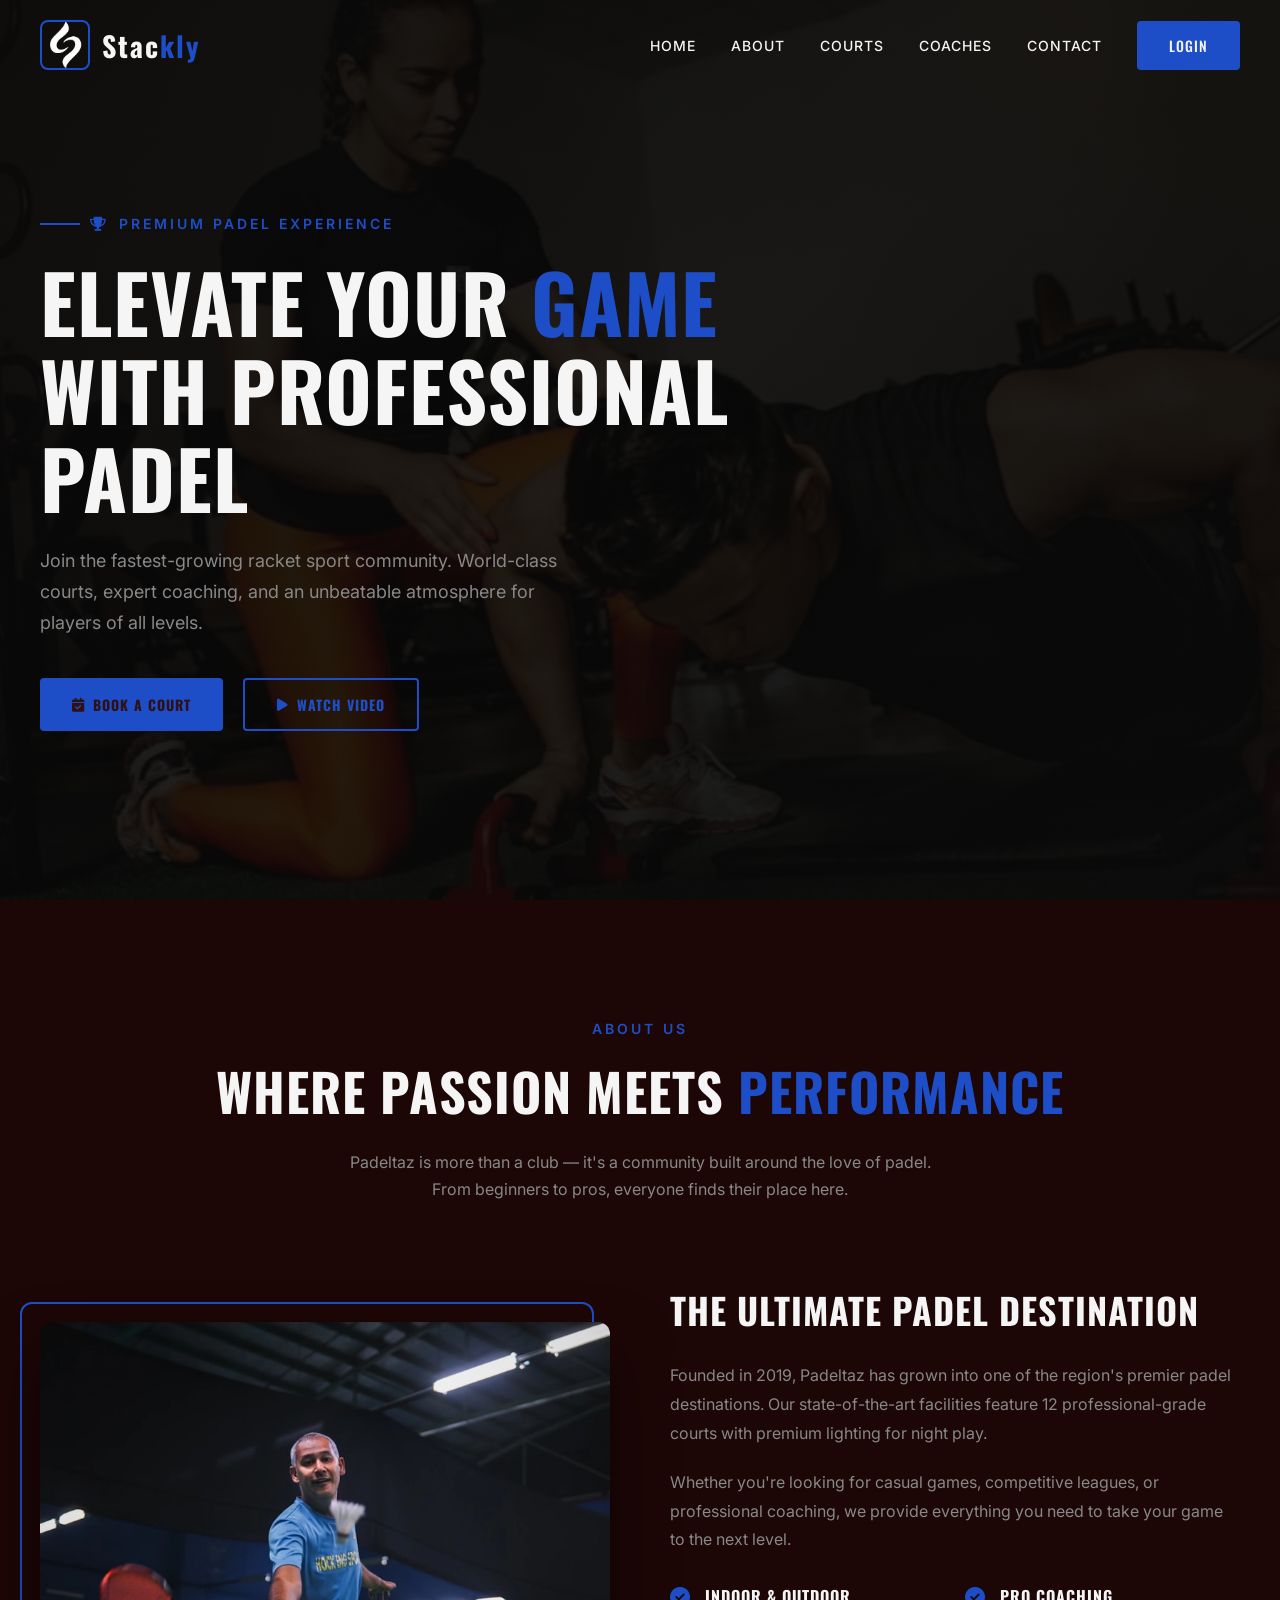
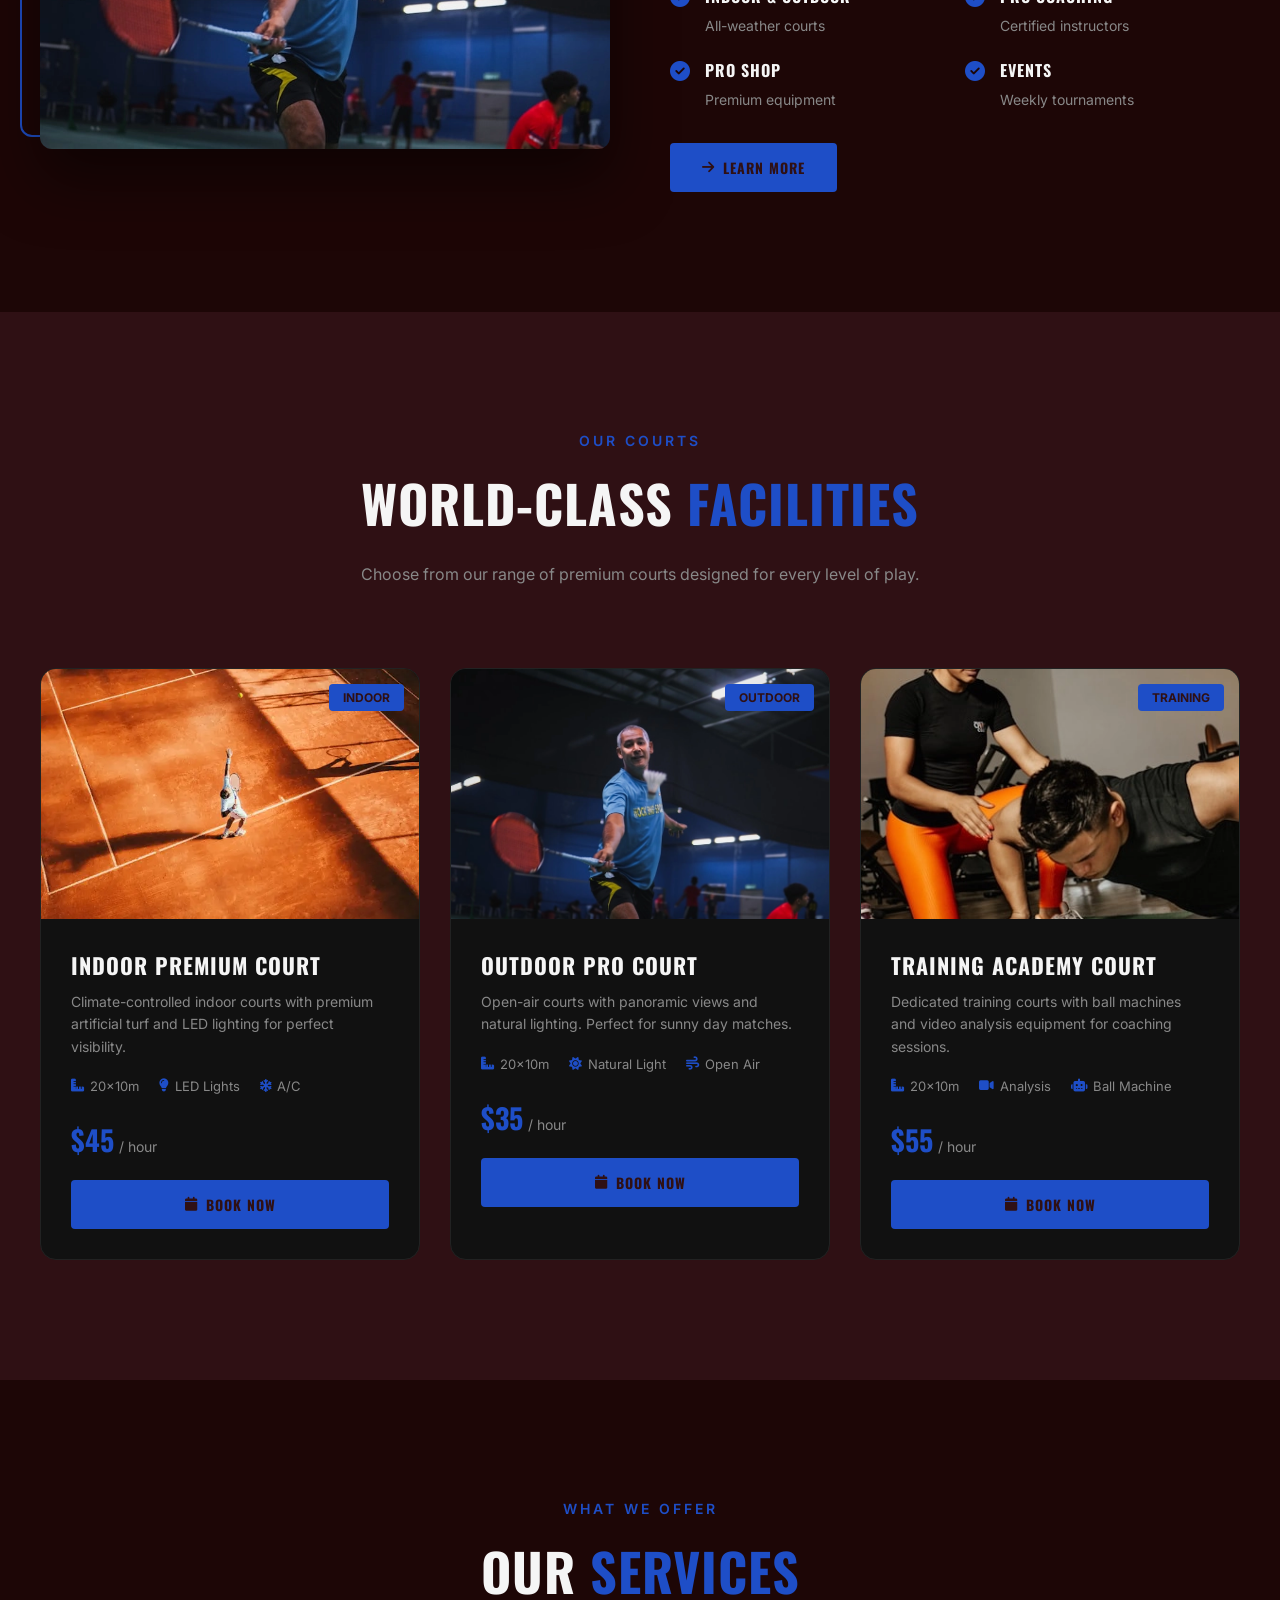
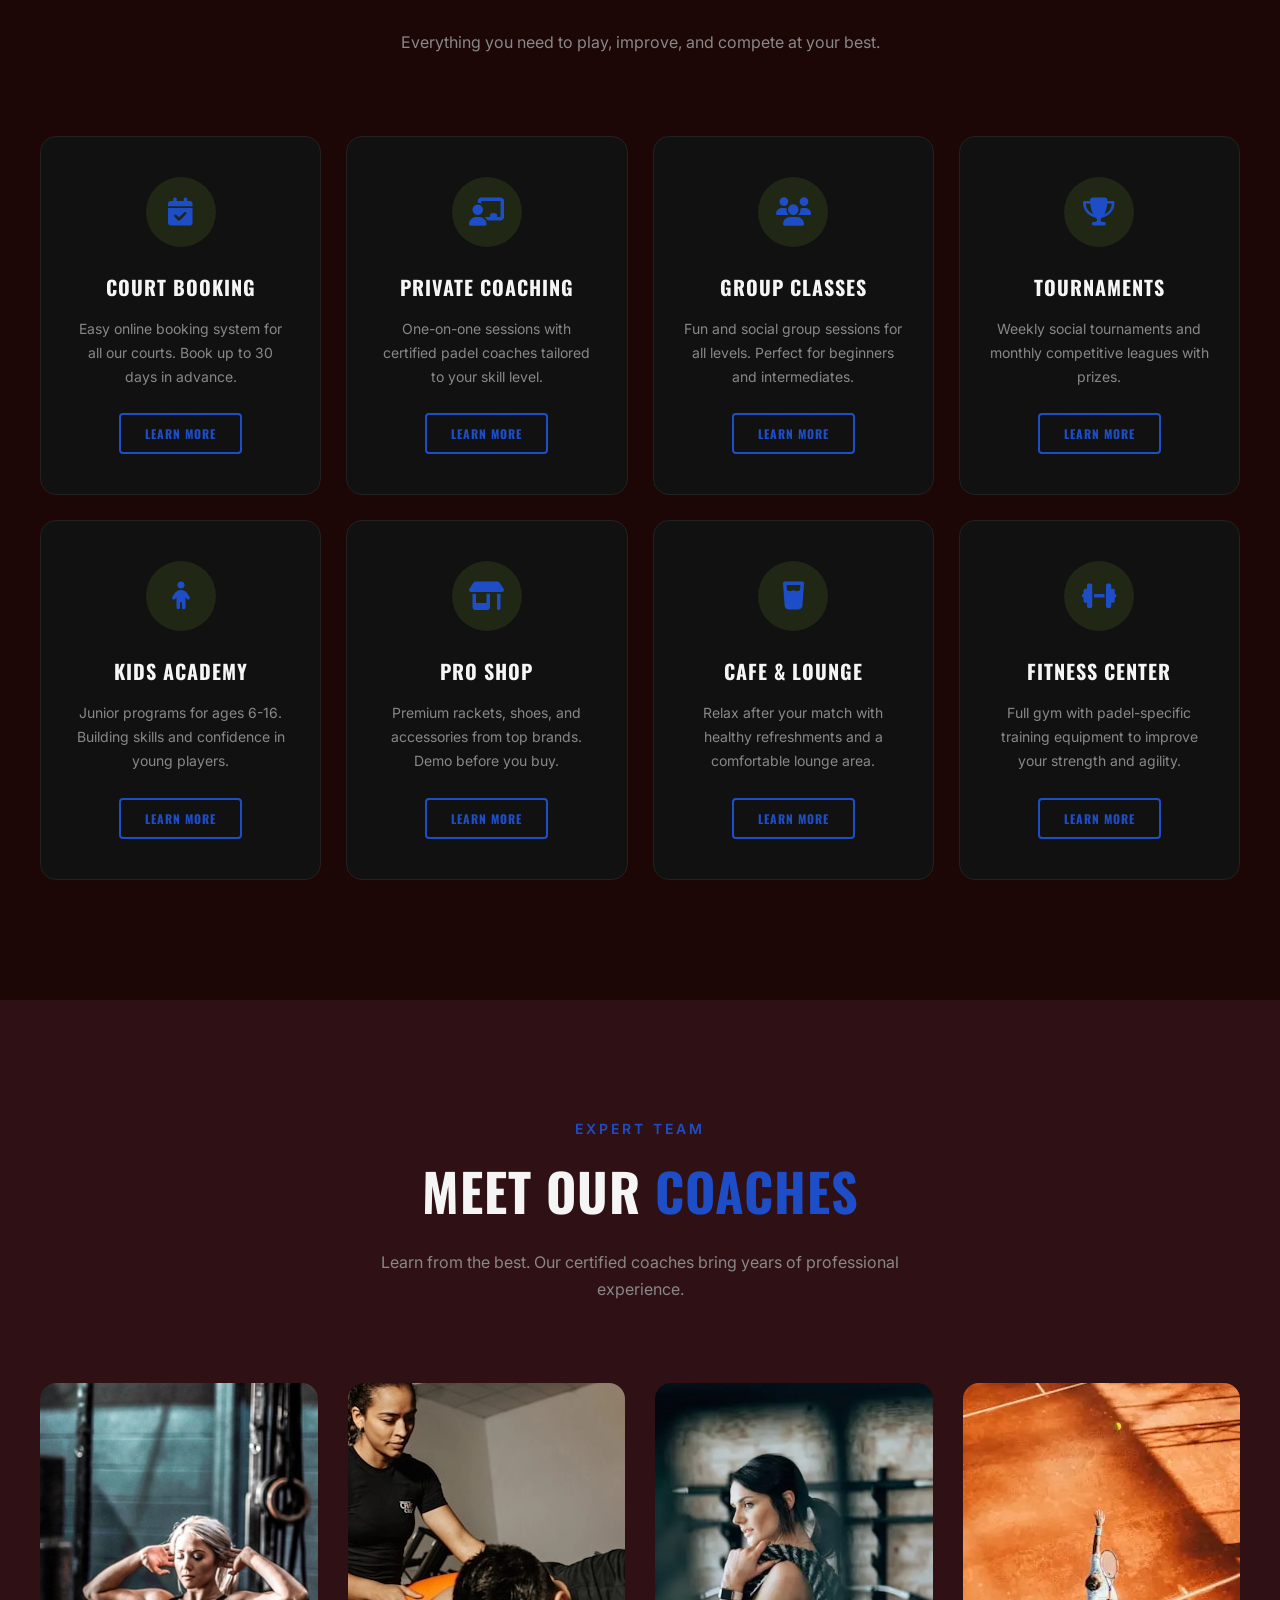
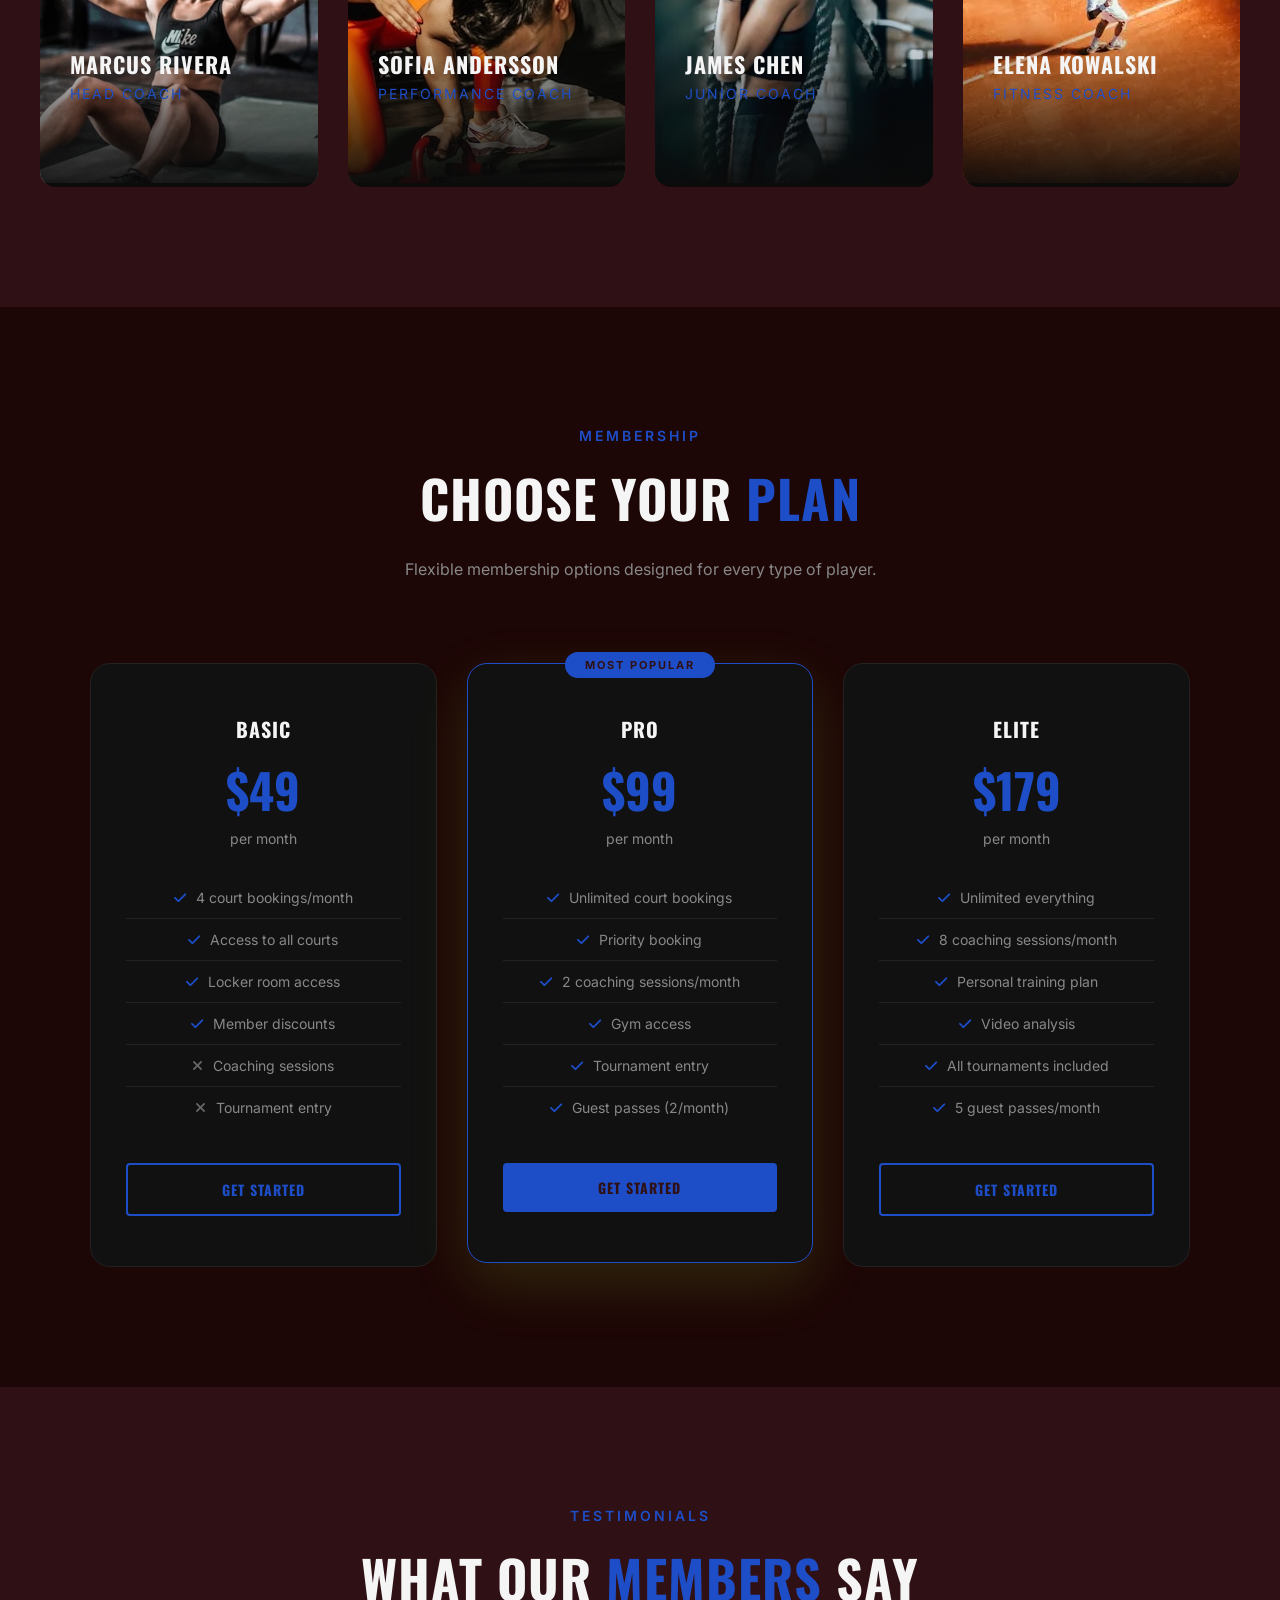
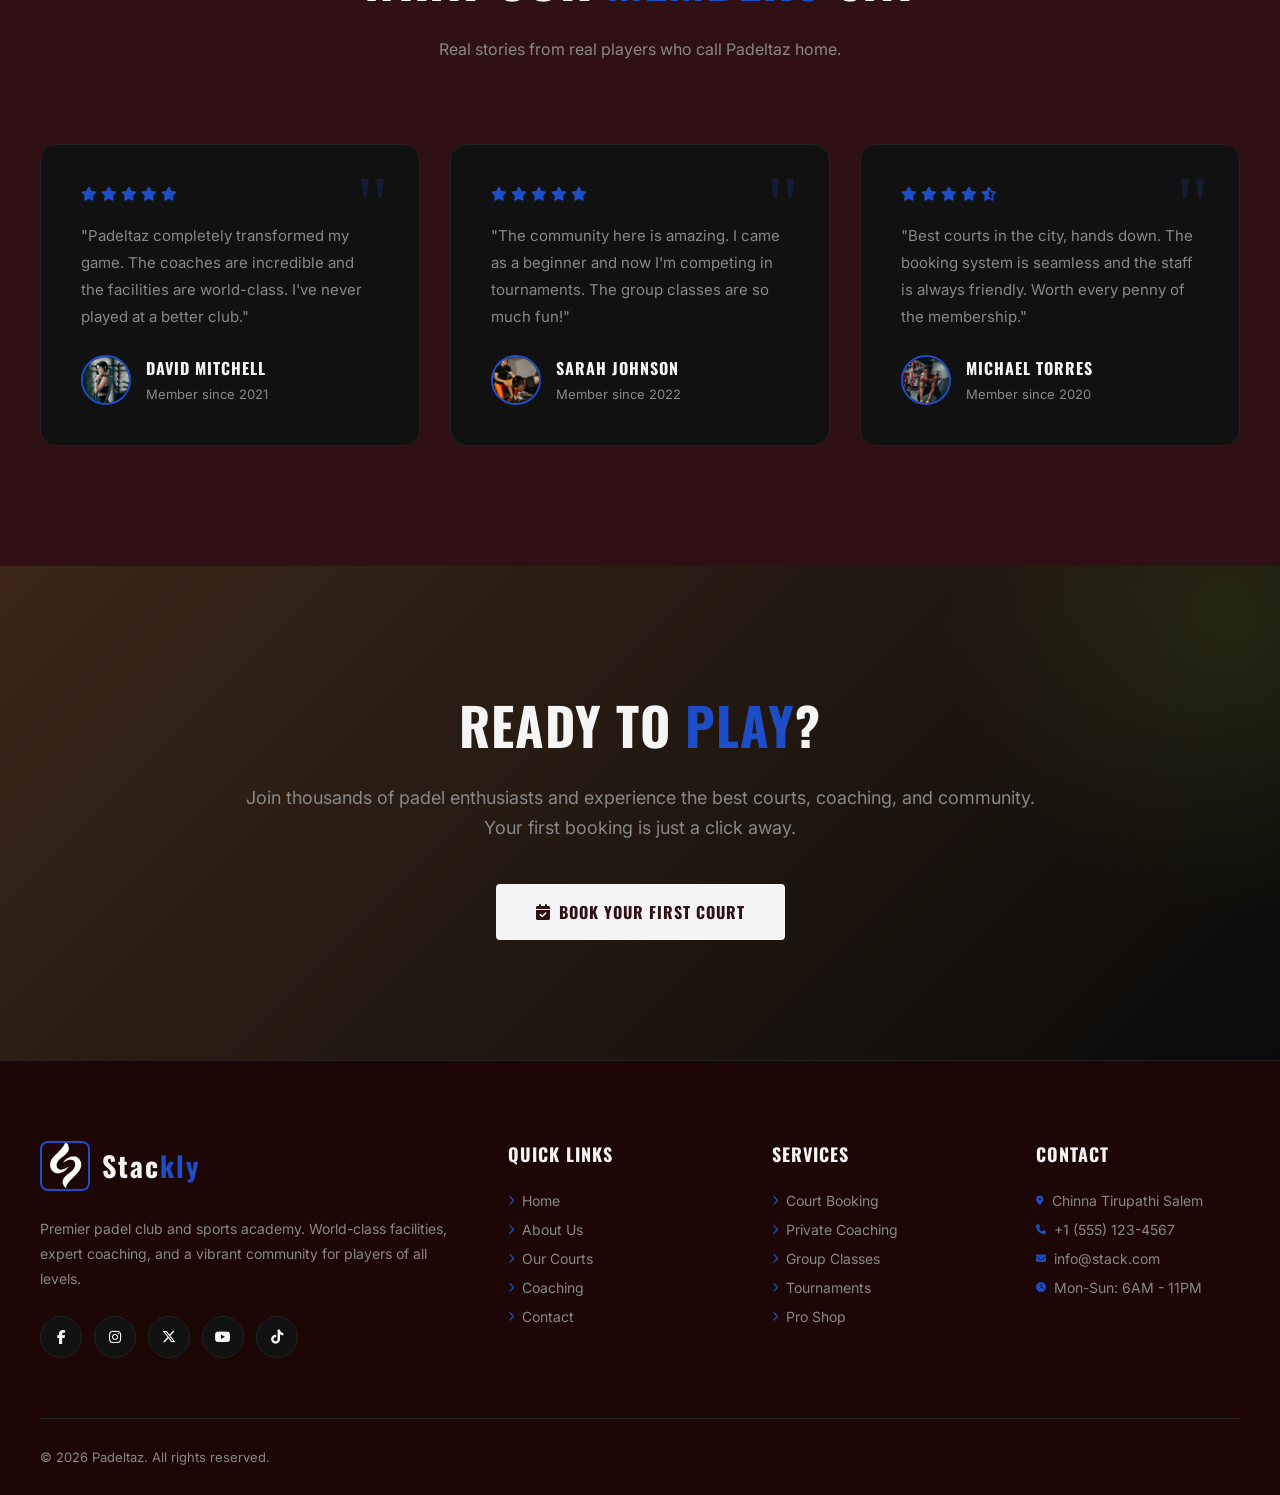
==== index.html @ 82d5c9ac "Add files via upload" ====
<!DOCTYPE html>
<html lang="en">
<head>
    <meta charset="UTF-8">
    <meta name="viewport" content="width=device-width, initial-scale=1.0">
    <title>Padeltaz - Padel Club & Sports Academy</title>
    <link href="https://cdnjs.cloudflare.com/ajax/libs/font-awesome/6.4.0/css/all.min.css" rel="stylesheet">
    <link href="https://fonts.googleapis.com/css2?family=Oswald:wght@300;400;500;600;700&family=Inter:wght@300;400;500;600;700&display=swap" rel="stylesheet">
<link rel="stylesheet" href="https://cdnjs.cloudflare.com/ajax/libs/font-awesome/6.7.2/css/all.min.css">   <style>
        :root {
            --primary: #1e4ec7;
            --primary-dark: black;
            --dark: #2f1014;
            --darker: #1d0606;
            --card: #111111;
            --card-hover: #1a1a1a;
            --text: #f5f5f5;
            --text-muted: #888888;
            --border: #222222;
            --border-light: #333333;
        }

        * {
            margin: 0;
            padding: 0;
            box-sizing: border-box;
        }

        body {
            font-family: 'Inter', sans-serif;
            background: var(--dark);
            color: var(--text);
            overflow-x: hidden;
        }

        h1, h2, h3, h4, h5, h6 {
            font-family: 'Oswald', sans-serif;
            text-transform: uppercase;
            letter-spacing: 1px;
        }

        /* ========== HEADER ========== */
        .header {
            position: fixed;
            top: 0;
            left: 0;
            width: 100%;
            z-index: 1000;
            padding: 20px 40px;
            display: flex;
            justify-content: space-between;
            align-items: center;
            transition: all 0.3s ease;
            background: transparent;
        }

        .header.scrolled {
            background: rgba(10, 10, 10, 0.95);
            backdrop-filter: blur(20px);
            padding: 15px 40px;
            box-shadow: 0 2px 30px rgba(0,0,0,0.5);
        }

        .logo {
            display: flex;
            align-items: center;
            gap: 12px;
            text-decoration: none;
        }

        .logo-img {
            width: 50px;
            height: 50px;
            border-radius: 8px;
            object-fit: cover;
            border: 2px solid var(--primary);
        }

        .logo-text {
            font-family: 'Oswald', sans-serif;
            font-size: 28px;
            font-weight: 700;
            color: var(--text);
            letter-spacing: 2px;
        }

        .logo-text span {
            color: var(--primary);
        }

        .nav {
            display: flex;
            gap: 35px;
            align-items: center;
        }

        .nav a {
            color: var(--text);
            text-decoration: none;
            font-size: 14px;
            font-weight: 500;
            text-transform: uppercase;
            letter-spacing: 1px;
            transition: color 0.3s;
            position: relative;
        }

        .nav a::after {
            content: '';
            position: absolute;
            bottom: -5px;
            left: 0;
            width: 0;
            height: 2px;
            background: var(--primary);
            transition: width 0.3s;
        }

        .nav a:hover {
            color: var(--primary);
        }

        .nav a:hover::after {
            width: 100%;
        }

        .btn {
            display: inline-flex;
            align-items: center;
            gap: 8px;
            padding: 14px 32px;
            background: var(--primary);
            color: var(--dark);
            text-decoration: none;
            font-weight: 700;
            font-size: 14px;
            text-transform: uppercase;
            letter-spacing: 1px;
            border: none;
            cursor: pointer;
            transition: all 0.3s ease;
            border-radius: 4px;
            font-family: 'Oswald', sans-serif;
        }

        .btn:hover {
            background: var(--primary-dark);
            transform: translateY(-2px);
            box-shadow: 0 10px 30px rgba(163, 230, 53, 0.3);
        }

        .btn-outline {
            background: transparent;
            border: 2px solid var(--primary);
            color: var(--primary);
        }

        .btn-outline:hover {
            background: var(--primary);
            color: var(--dark);
        }

        .btn-white {
            background: var(--text);
            color: var(--dark);
        }

        .btn-white:hover {
            background: var(--primary);
        }

        .hamburger {
            display: none;
            flex-direction: column;
            gap: 5px;
            cursor: pointer;
            z-index: 1001;
        }

        .hamburger span {
            width: 30px;
            height: 3px;
            background: var(--text);
            transition: all 0.3s;
        }

        .hamburger.active span:nth-child(1) {
            transform: rotate(45deg) translate(5px, 5px);
        }

        .hamburger.active span:nth-child(2) {
            opacity: 0;
        }

        .hamburger.active span:nth-child(3) {
            transform: rotate(-45deg) translate(6px, -6px);
        }

        /* ========== HERO ========== */
        .hero {
            min-height: 100vh;
            display: flex;
            align-items: center;
            position: relative;
            overflow: hidden;
            padding: 120px 40px 80px;
        }

        .hero-bg {
            position: absolute;
            top: 0;
            left: 0;
            width: 100%;
            height: 100%;
            z-index: 0;
        }

        .hero-bg::before {
            content: '';
            position: absolute;
            top: 0;
            left: 0;
            width: 100%;
            height: 100%;
            background: linear-gradient(135deg, rgba(10,10,10,0.9) 0%, rgba(10,10,10,0.7) 50%, rgba(10,10,10,0.9) 100%);
            z-index: 1;
        }

        .hero-bg img {
            width: 100%;
            height: 100%;
            object-fit: cover;
            filter: brightness(0.4);
        }

        .hero-content {
            position: relative;
            z-index: 2;
            max-width: 700px;
        }

        .hero-tag {
            display: inline-flex;
            align-items: center;
            gap: 10px;
            color: var(--primary);
            font-size: 14px;
            font-weight: 600;
            text-transform: uppercase;
            letter-spacing: 3px;
            margin-bottom: 25px;
        }

        .hero-tag::before {
            content: '';
            width: 40px;
            height: 2px;
            background: var(--primary);
        }

        .hero h1 {
            font-size: clamp(48px, 8vw, 80px);
            font-weight: 700;
            line-height: 1.1;
            margin-bottom: 25px;
        }

        .hero h1 span {
            color: var(--primary);
        }

        .hero p {
            font-size: 18px;
            line-height: 1.7;
            color: var(--text-muted);
            margin-bottom: 40px;
            max-width: 550px;
        }

        .hero-buttons {
            display: flex;
            gap: 20px;
            flex-wrap: wrap;
        }

        .hero-stats {
            position: absolute;
            bottom: 60px;
            right: 40px;
            display: flex;
            gap: 50px;
            z-index: 2;
        }

        .stat-item {
            text-align: center;
        }

        .stat-item h3 {
            font-size: 42px;
            color: var(--primary);
            font-weight: 700;
        }

        .stat-item p {
            font-size: 13px;
            color: var(--text-muted);
            text-transform: uppercase;
            letter-spacing: 2px;
            margin-top: 5px;
        }

        /* ========== ABOUT ========== */
        .about {
            padding: 120px 40px;
            background: var(--darker);
            position: relative;
        }

        .section-header {
            text-align: center;
            margin-bottom: 80px;
        }

        .section-header .tag {
            color: var(--primary);
            font-size: 14px;
            font-weight: 600;
            text-transform: uppercase;
            letter-spacing: 3px;
            margin-bottom: 15px;
            display: block;
        }

        .section-header h2 {
            font-size: clamp(32px, 5vw, 52px);
            font-weight: 700;
            margin-bottom: 20px;
        }

        .section-header p {
            color: var(--text-muted);
            font-size: 16px;
            max-width: 600px;
            margin: 0 auto;
            line-height: 1.7;
        }

        .about-grid {
            display: grid;
            grid-template-columns: 1fr 1fr;
            gap: 60px;
            align-items: center;
            max-width: 1300px;
            margin: 0 auto;
        }

        .about-img {
            position: relative;
        }

        .about-img img {
            width: 100%;
            border-radius: 12px;
            box-shadow: 0 30px 60px rgba(0,0,0,0.5);
        }

        .about-img::before {
            content: '';
            position: absolute;
            top: -20px;
            left: -20px;
            width: 100%;
            height: 100%;
            border: 2px solid var(--primary);
            border-radius: 12px;
            z-index: -1;
        }

        .about-content h3 {
            font-size: 36px;
            margin-bottom: 25px;
        }

        .about-content p {
            color: var(--text-muted);
            line-height: 1.8;
            margin-bottom: 20px;
        }

        .about-features {
            display: grid;
            grid-template-columns: 1fr 1fr;
            gap: 20px;
            margin-top: 30px;
        }

        .about-feature {
            display: flex;
            align-items: flex-start;
            gap: 15px;
        }

        .about-feature i {
            color: var(--primary);
            font-size: 20px;
            margin-top: 3px;
        }

        .about-feature h4 {
            font-size: 16px;
            margin-bottom: 5px;
        }

        .about-feature p {
            font-size: 14px;
            color: var(--text-muted);
            margin: 0;
        }

        /* ========== COURTS ========== */
        .courts {
            padding: 120px 40px;
            background: var(--dark);
        }

        .courts-grid {
            display: grid;
            grid-template-columns: repeat(3, 1fr);
            gap: 30px;
            max-width: 1300px;
            margin: 0 auto;
        }

        .court-card {
            background: var(--card);
            border-radius: 16px;
            overflow: hidden;
            transition: all 0.4s ease;
            border: 1px solid var(--border);
        }

        .court-card:hover {
            transform: translateY(-10px);
            border-color: var(--primary);
            box-shadow: 0 20px 40px rgba(163, 230, 53, 0.1);
        }

        .court-card-img {
            height: 250px;
            overflow: hidden;
            position: relative;
        }

        .court-card-img img {
            width: 100%;
            height: 100%;
            object-fit: cover;
            transition: transform 0.5s;
        }

        .court-card:hover .court-card-img img {
            transform: scale(1.1);
        }

        .court-badge {
            position: absolute;
            top: 15px;
            right: 15px;
            background: var(--primary);
            color: var(--dark);
            padding: 6px 14px;
            border-radius: 4px;
            font-size: 12px;
            font-weight: 700;
            text-transform: uppercase;
        }

        .court-card-body {
            padding: 30px;
        }

        .court-card-body h3 {
            font-size: 22px;
            margin-bottom: 10px;
        }

        .court-card-body p {
            color: var(--text-muted);
            font-size: 14px;
            line-height: 1.6;
            margin-bottom: 20px;
        }

        .court-meta {
            display: flex;
            gap: 20px;
            margin-bottom: 25px;
        }

        .court-meta span {
            display: flex;
            align-items: center;
            gap: 6px;
            font-size: 13px;
            color: var(--text-muted);
        }

        .court-meta i {
            color: var(--primary);
        }

        .court-price {
            display: flex;
            align-items: baseline;
            gap: 5px;
            margin-bottom: 20px;
        }

        .court-price .price {
            font-size: 28px;
            font-weight: 700;
            color: var(--primary);
            font-family: 'Oswald', sans-serif;
        }

        .court-price .period {
            font-size: 14px;
            color: var(--text-muted);
        }

        /* ========== SERVICES ========== */
        .services {
            padding: 120px 40px;
            background: var(--darker);
        }

        .services-grid {
            display: grid;
            grid-template-columns: repeat(4, 1fr);
            gap: 25px;
            max-width: 1300px;
            margin: 0 auto;
        }

        .service-card {
            background: var(--card);
            border: 1px solid var(--border);
            border-radius: 16px;
            padding: 40px 30px;
            text-align: center;
            transition: all 0.4s ease;
            position: relative;
            overflow: hidden;
        }

        .service-card::before {
            content: '';
            position: absolute;
            top: 0;
            left: 0;
            width: 100%;
            height: 3px;
            background: var(--primary);
            transform: scaleX(0);
            transition: transform 0.4s;
        }

        .service-card:hover::before {
            transform: scaleX(1);
        }

        .service-card:hover {
            background: var(--card-hover);
            border-color: var(--border-light);
            transform: translateY(-8px);
        }

        .service-icon {
            width: 70px;
            height: 70px;
            background: rgba(163, 230, 53, 0.1);
            border-radius: 50%;
            display: flex;
            align-items: center;
            justify-content: center;
            margin: 0 auto 25px;
            font-size: 28px;
            color: var(--primary);
            transition: all 0.3s;
        }

        .service-card:hover .service-icon {
            background: var(--primary);
            color: var(--dark);
            transform: rotateY(360deg);
        }

        .service-card h3 {
            font-size: 20px;
            margin-bottom: 15px;
        }

        .service-card p {
            color: var(--text-muted);
            font-size: 14px;
            line-height: 1.7;
            margin-bottom: 25px;
        }

        /* ========== COACHES ========== */
        .coaches {
            padding: 120px 40px;
            background: var(--dark);
        }

        .coaches-grid {
            display: grid;
            grid-template-columns: repeat(4, 1fr);
            gap: 30px;
            max-width: 1300px;
            margin: 0 auto;
        }

        .coach-card {
            position: relative;
            border-radius: 16px;
            overflow: hidden;
            cursor: pointer;
        }

        .coach-card img {
            width: 100%;
            height: 400px;
            object-fit: cover;
            transition: transform 0.5s;
        }

        .coach-card:hover img {
            transform: scale(1.1);
        }

        .coach-overlay {
            position: absolute;
            bottom: 0;
            left: 0;
            width: 100%;
            padding: 30px;
            background: linear-gradient(to top, rgba(10,10,10,0.95), transparent);
            transition: all 0.3s;
        }

        .coach-card:hover .coach-overlay {
            padding-bottom: 40px;
        }

        .coach-overlay h3 {
            font-size: 22px;
            margin-bottom: 5px;
        }

        .coach-overlay p {
            color: var(--primary);
            font-size: 14px;
            text-transform: uppercase;
            letter-spacing: 2px;
            margin-bottom: 15px;
        }

        .coach-social {
            display: flex;
            gap: 15px;
            opacity: 0;
            transform: translateY(20px);
            transition: all 0.3s;
        }

        .coach-card:hover .coach-social {
            opacity: 1;
            transform: translateY(0);
        }

        .coach-social a {
            width: 40px;
            height: 40px;
            border-radius: 50%;
            background: rgba(255,255,255,0.1);
            display: flex;
            align-items: center;
            justify-content: center;
            color: var(--text);
            text-decoration: none;
            transition: all 0.3s;
        }

        .coach-social a:hover {
            background: var(--primary);
            color: var(--dark);
        }

        /* ========== PRICING ========== */
        .pricing {
            padding: 120px 40px;
            background: var(--darker);
        }

        .pricing-grid {
            display: grid;
            grid-template-columns: repeat(3, 1fr);
            gap: 30px;
            max-width: 1100px;
            margin: 0 auto;
            align-items: flex-start;
        }

        .pricing-card {
            background: var(--card);
            border: 1px solid var(--border);
            border-radius: 20px;
            padding: 50px 35px;
            text-align: center;
            transition: all 0.4s ease;
            position: relative;
        }

        .pricing-card.featured {
            border-color: var(--primary);
            transform: scale(1.05);
            box-shadow: 0 20px 60px rgba(163, 230, 53, 0.15);
        }

        .pricing-card.featured::before {
            content: 'MOST POPULAR';
            position: absolute;
            top: -12px;
            left: 50%;
            transform: translateX(-50%);
            background: var(--primary);
            color: var(--dark);
            padding: 6px 20px;
            border-radius: 20px;
            font-size: 11px;
            font-weight: 700;
            letter-spacing: 2px;
        }

        .pricing-card:hover {
            border-color: var(--primary);
        }

        .pricing-card h3 {
            font-size: 20px;
            margin-bottom: 10px;
        }

        .pricing-card .price {
            font-size: 48px;
            font-weight: 700;
            color: var(--primary);
            font-family: 'Oswald', sans-serif;
            margin-bottom: 5px;
        }

        .pricing-card .period {
            color: var(--text-muted);
            font-size: 14px;
            margin-bottom: 30px;
        }

        .pricing-features {
            list-style: none;
            margin-bottom: 35px;
        }

        .pricing-features li {
            padding: 12px 0;
            border-bottom: 1px solid var(--border);
            font-size: 14px;
            color: var(--text-muted);
            display: flex;
            align-items: center;
            justify-content: center;
            gap: 10px;
        }

        .pricing-features li i {
            color: var(--primary);
        }

        .pricing-features li:last-child {
            border-bottom: none;
        }

        /* ========== TESTIMONIALS ========== */
        .testimonials {
            padding: 120px 40px;
            background: var(--dark);
        }

        .testimonials-grid {
            display: grid;
            grid-template-columns: repeat(3, 1fr);
            gap: 30px;
            max-width: 1300px;
            margin: 0 auto;
        }

        .testimonial-card {
            background: var(--card);
            border: 1px solid var(--border);
            border-radius: 16px;
            padding: 40px;
            position: relative;
            transition: all 0.3s;
        }

        .testimonial-card:hover {
            border-color: var(--primary);
        }

        .testimonial-card::before {
            content: '"';
            position: absolute;
            top: 20px;
            right: 30px;
            font-size: 80px;
            color: var(--primary);
            opacity: 0.2;
            font-family: Georgia, serif;
            line-height: 1;
        }

        .testimonial-stars {
            color: var(--primary);
            margin-bottom: 20px;
            font-size: 14px;
        }

        .testimonial-card p {
            color: var(--text-muted);
            line-height: 1.8;
            margin-bottom: 25px;
            font-size: 15px;
        }

        .testimonial-author {
            display: flex;
            align-items: center;
            gap: 15px;
        }

        .testimonial-author img {
            width: 50px;
            height: 50px;
            border-radius: 50%;
            object-fit: cover;
            border: 2px solid var(--primary);
        }

        .testimonial-author h4 {
            font-size: 16px;
            margin-bottom: 3px;
        }

        .testimonial-author span {
            font-size: 13px;
            color: var(--text-muted);
        }

        /* ========== CTA ========== */
        .cta {
            padding: 120px 40px;
            background: linear-gradient(135deg, rgba(163,230,53,0.1) 0%, rgba(10,10,10,1) 100%);
            position: relative;
            overflow: hidden;
        }

        .cta::before {
            content: '';
            position: absolute;
            top: -50%;
            right: -20%;
            width: 600px;
            height: 600px;
            background: radial-gradient(circle, rgba(163,230,53,0.1) 0%, transparent 70%);
            border-radius: 50%;
        }

        .cta-content {
            max-width: 800px;
            margin: 0 auto;
            text-align: center;
            position: relative;
            z-index: 1;
        }

        .cta h2 {
            font-size: clamp(32px, 5vw, 52px);
            margin-bottom: 20px;
        }

        .cta p {
            color: var(--text-muted);
            font-size: 18px;
            line-height: 1.7;
            margin-bottom: 40px;
        }

        /* ========== FOOTER ========== */
        .footer {
            background: var(--darker);
            padding: 80px 40px 30px;
            border-top: 1px solid var(--border);
        }

        .footer-grid {
            display: grid;
            grid-template-columns: 2fr 1fr 1fr 1fr;
            gap: 60px;
            max-width: 1300px;
            margin: 0 auto 60px;
        }

        .footer-brand .logo {
            margin-bottom: 25px;
        }

        .footer-brand p {
            color: var(--text-muted);
            line-height: 1.8;
            font-size: 14px;
            margin-bottom: 25px;
        }

        .footer-social {
            display: flex;
            gap: 12px;
        }

        .footer-social a {
            width: 42px;
            height: 42px;
            border-radius: 50%;
            background: var(--card);
            border: 1px solid var(--border);
            display: flex;
            align-items: center;
            justify-content: center;
            color: var(--text);
            text-decoration: none;
            transition: all 0.3s;
            font-size: 14px;
        }

        .footer-social a:hover {
            background: var(--primary);
            border-color: var(--primary);
            color: var(--dark);
        }

        .footer-col h4 {
            font-size: 18px;
            margin-bottom: 25px;
            color: var(--text);
        }

        .footer-col ul {
            list-style: none;
        }

        .footer-col ul li {
            margin-bottom: 12px;
        }

        .footer-col ul li a {
            color: var(--text-muted);
            text-decoration: none;
            font-size: 14px;
            transition: color 0.3s;
            display: flex;
            align-items: center;
            gap: 8px;
        }

        .footer-col ul li a:hover {
            color: var(--primary);
            padding-left: 5px;
        }

        .footer-col ul li a i {
            font-size: 10px;
            color: var(--primary);
        }

        .footer-bottom {
            max-width: 1300px;
            margin: 0 auto;
            padding-top: 30px;
            border-top: 1px solid var(--border);
            display: flex;
            justify-content: space-between;
            align-items: center;
            flex-wrap: wrap;
            gap: 20px;
        }

        .footer-bottom p {
            color: var(--text-muted);
            font-size: 13px;
        }

        .footer-logo-center {
            display: flex;
            align-items: center;
            gap: 10px;
        }

        .footer-logo-center img {
            width: 40px;
            height: 40px;
            border-radius: 6px;
            object-fit: cover;
            border: 1px solid var(--primary);
        }

        .footer-logo-center span {
            font-family: 'Oswald', sans-serif;
            font-size: 20px;
            font-weight: 700;
            letter-spacing: 1px;
        }

        /* ========== ANIMATIONS ========== */
        .fade-in {
            opacity: 0;
            transform: translateY(30px);
            transition: all 0.8s ease;
        }

        .fade-in.visible {
            opacity: 1;
            transform: translateY(0);
        }

        /* ========== RESPONSIVE ========== */
        @media (max-width: 1024px) {
            .courts-grid,
            .coaches-grid,
            .testimonials-grid {
                grid-template-columns: repeat(2, 1fr);
            }

            .services-grid {
                grid-template-columns: repeat(2, 1fr);
            }

            .pricing-grid {
                grid-template-columns: 1fr;
                max-width: 400px;
            }

            .pricing-card.featured {
                transform: scale(1);
            }

            .footer-grid {
                grid-template-columns: 1fr 1fr;
            }
        }

        @media (max-width: 768px) {
            .header {
                padding: 15px 20px;
            }

            .nav {
                position: fixed;
                top: 0;
                right: -100%;
                width: 80%;
                max-width: 350px;
                height: 100vh;
                background: var(--darker);
                flex-direction: column;
                justify-content: center;
                gap: 30px;
                transition: right 0.4s ease;
                border-left: 1px solid var(--border);
                padding: 40px;
            }

            .nav.active {
                right: 0;
            }

            .hamburger {
                display: flex;
            }

            .hero {
                padding: 100px 20px 60px;
            }

            .hero-stats {
                position: static;
                margin-top: 40px;
                justify-content: center;
                flex-wrap: wrap;
            }

            .about-grid {
                grid-template-columns: 1fr;
            }

            .about-img::before {
                display: none;
            }

            .about-features {
                grid-template-columns: 1fr;
            }

            .courts-grid,
            .services-grid,
            .coaches-grid,
            .testimonials-grid {
                grid-template-columns: 1fr;
            }

            .footer-grid {
                grid-template-columns: 1fr;
                gap: 40px;
            }

            .footer-bottom {
                flex-direction: column;
                text-align: center;
            }

            section {
                padding: 80px 20px !important;
            }
        }

        /* Mobile menu overlay */
        .menu-overlay {
            position: fixed;
            top: 0;
            left: 0;
            width: 100%;
            height: 100%;
            background: rgba(0,0,0,0.7);
            z-index: 999;
            opacity: 0;
            visibility: hidden;
            transition: all 0.3s;
        }

        .menu-overlay.active {
            opacity: 1;
            visibility: visible;
        }
        @media(max-width:768px){
    .hero-bg img{
        object-position:65% center;
    }
}@media(max-width:768px){
    .hero-bg img{
        object-position:65% center;
    }
}
    </style>
<!-- <base target="_blank"> -->
</head>
<body>

    <!-- Header -->
    <header class="header" id="header">
        <a href="index.html" class="logo">
            <img src="logoo.webp" alt="Padeltaz Logo" class="logo-img">
            <span class="logo-text">Stac<span>kly</span></span>
        </a>
        <nav class="nav" id="nav">
            <a href="index.html">Home</a>
            <a href="about.html">About</a>
            <a href="courts.html">Courts</a>
            <a href="couch.html">Coaches</a>
            <!-- <a href="404.html">Pricing</a> -->
            <a href="contact.html">Contact</a>
            <a href="login.html" class="btn">Login</a>
        </nav>
        <div class="hamburger" id="hamburger">
            <span></span>
            <span></span>
            <span></span>
        </div>
    </header>

    <div class="menu-overlay" id="menuOverlay"></div>

    <!-- Hero Section -->
    <section class="hero">
        <div class="hero-bg">
            <img src="8.webp" alt="Padel Court">
        </div>
        <div class="hero-content fade-in">
            <div class="hero-tag">
                <i class="fas fa-trophy"></i> Premium Padel Experience
            </div>
            <h1>Elevate Your <span>Game</span> With Professional Padel</h1>
            <p>Join the fastest-growing racket sport community. World-class courts, expert coaching, and an unbeatable atmosphere for players of all levels.</p>
            <div class="hero-buttons">
                <a href="404.html" class="btn"><i class="fas fa-calendar-check"></i> Book a Court</a>
                <a href="404.html" class="btn btn-outline"><i class="fas fa-play"></i> Watch Video</a>
            </div>
        </div>
        <!-- <div class="hero-stats fade-in">
            <div class="stat-item">
                <h3>12</h3>
                <p>Professional Courts</p>
            </div>
            <div class="stat-item">
                <h3>2.5K+</h3>
                <p>Active Members</p>
            </div>
            <div class="stat-item">
                <h3>15+</h3>
                <p>Expert Coaches</p>
            </div>
        </div> -->
    </section>

    <!-- About Section -->
    <section class="about">
        <div class="section-header fade-in">
            <span class="tag">About Us</span>
            <h2>Where Passion Meets <span style="color: var(--primary);">Performance</span></h2>
            <p>Padeltaz is more than a club — it's a community built around the love of padel. From beginners to pros, everyone finds their place here.</p>
        </div>
        <div class="about-grid">
            <div class="about-img fade-in">
                <img src="2.webp" alt="About Padel">
            </div>
            <div class="about-content fade-in">
                <h3>The Ultimate Padel Destination</h3>
                <p>Founded in 2019, Padeltaz has grown into one of the region's premier padel destinations. Our state-of-the-art facilities feature 12 professional-grade courts with premium lighting for night play.</p>
                <p>Whether you're looking for casual games, competitive leagues, or professional coaching, we provide everything you need to take your game to the next level.</p>
                <div class="about-features">
                    <div class="about-feature">
                        <i class="fas fa-check-circle"></i>
                        <div>
                            <h4>Indoor & Outdoor</h4>
                            <p>All-weather courts</p>
                        </div>
                    </div>
                    <div class="about-feature">
                        <i class="fas fa-check-circle"></i>
                        <div>
                            <h4>Pro Coaching</h4>
                            <p>Certified instructors</p>
                        </div>
                    </div>
                    <div class="about-feature">
                        <i class="fas fa-check-circle"></i>
                        <div>
                            <h4>Pro Shop</h4>
                            <p>Premium equipment</p>
                        </div>
                    </div>
                    <div class="about-feature">
                        <i class="fas fa-check-circle"></i>
                        <div>
                            <h4>Events</h4>
                            <p>Weekly tournaments</p>
                        </div>
                    </div>
                </div>
                <a href="404.html" class="btn" style="margin-top: 30px;"><i class="fas fa-arrow-right"></i> Learn More</a>
            </div>
        </div>
    </section>

    <!-- Courts Section -->
    <section class="courts">
        <div class="section-header fade-in">
            <span class="tag">Our Courts</span>
            <h2>World-Class <span style="color: var(--primary);">Facilities</span></h2>
            <p>Choose from our range of premium courts designed for every level of play.</p>
        </div>
        <div class="courts-grid">
            <div class="court-card fade-in">
                <div class="court-card-img">
                    <img src="3.webp" alt="Indoor Court">
                    <span class="court-badge">Indoor</span>
                </div>
                <div class="court-card-body">
                    <h3>Indoor Premium Court</h3>
                    <p>Climate-controlled indoor courts with premium artificial turf and LED lighting for perfect visibility.</p>
                    <div class="court-meta">
                        <span><i class="fas fa-ruler-combined"></i> 20x10m</span>
                        <span><i class="fas fa-lightbulb"></i> LED Lights</span>
                        <span><i class="fas fa-snowflake"></i> A/C</span>
                    </div>
                    <div class="court-price">
                        <span class="price">$45</span>
                        <span class="period">/ hour</span>
                    </div>
                    <a href="404.html" class="btn" style="width: 100%; justify-content: center;"><i class="fas fa-calendar"></i> Book Now</a>
                </div>
            </div>
            <div class="court-card fade-in">
                <div class="court-card-img">
                    <img src="2.webp" alt="Outdoor Court">
                    <span class="court-badge">Outdoor</span>
                </div>
                <div class="court-card-body">
                    <h3>Outdoor Pro Court</h3>
                    <p>Open-air courts with panoramic views and natural lighting. Perfect for sunny day matches.</p>
                    <div class="court-meta">
                        <span><i class="fas fa-ruler-combined"></i> 20x10m</span>
                        <span><i class="fas fa-sun"></i> Natural Light</span>
                        <span><i class="fas fa-wind"></i> Open Air</span>
                    </div>
                    <div class="court-price">
                        <span class="price">$35</span>
                        <span class="period">/ hour</span>
                    </div>
                    <a href="404.html" class="btn" style="width: 100%; justify-content: center;"><i class="fas fa-calendar"></i> Book Now</a>
                </div>
            </div>
            <div class="court-card fade-in">
                <div class="court-card-img">
                    <img src="4.webp" alt="Training Court">
                    <span class="court-badge">Training</span>
                </div>
                <div class="court-card-body">
                    <h3>Training Academy Court</h3>
                    <p>Dedicated training courts with ball machines and video analysis equipment for coaching sessions.</p>
                    <div class="court-meta">
                        <span><i class="fas fa-ruler-combined"></i> 20x10m</span>
                        <span><i class="fas fa-video"></i> Analysis</span>
                        <span><i class="fas fa-robot"></i> Ball Machine</span>
                    </div>
                    <div class="court-price">
                        <span class="price">$55</span>
                        <span class="period">/ hour</span>
                    </div>
                    <a href="404.html" class="btn" style="width: 100%; justify-content: center;"><i class="fas fa-calendar"></i> Book Now</a>
                </div>
            </div>
        </div>
    </section>

    <!-- Services Section -->
    <section class="services">
        <div class="section-header fade-in">
            <span class="tag">What We Offer</span>
            <h2>Our <span style="color: var(--primary);">Services</span></h2>
            <p>Everything you need to play, improve, and compete at your best.</p>
        </div>
        <div class="services-grid">
            <div class="service-card fade-in">
                <div class="service-icon">
                    <i class="fas fa-calendar-check"></i>
                </div>
                <h3>Court Booking</h3>
                <p>Easy online booking system for all our courts. Book up to 30 days in advance.</p>
                <a href="404.html" class="btn btn-outline" style="padding: 10px 24px; font-size: 12px;">Learn More</a>
            </div>
            <div class="service-card fade-in">
                <div class="service-icon">
                    <i class="fas fa-chalkboard-user"></i>
                </div>
                <h3>Private Coaching</h3>
                <p>One-on-one sessions with certified padel coaches tailored to your skill level.</p>
                <a href="404.html" class="btn btn-outline" style="padding: 10px 24px; font-size: 12px;">Learn More</a>
            </div>
            <div class="service-card fade-in">
                <div class="service-icon">
                    <i class="fas fa-users"></i>
                </div>
                <h3>Group Classes</h3>
                <p>Fun and social group sessions for all levels. Perfect for beginners and intermediates.</p>
                <a href="404.html" class="btn btn-outline" style="padding: 10px 24px; font-size: 12px;">Learn More</a>
            </div>
            <div class="service-card fade-in">
                <div class="service-icon">
                    <i class="fas fa-trophy"></i>
                </div>
                <h3>Tournaments</h3>
                <p>Weekly social tournaments and monthly competitive leagues with prizes.</p>
                <a href="404.html" class="btn btn-outline" style="padding: 10px 24px; font-size: 12px;">Learn More</a>
            </div>
            <div class="service-card fade-in">
                <div class="service-icon">
                    <i class="fas fa-child"></i>
                </div>
                <h3>Kids Academy</h3>
                <p>Junior programs for ages 6-16. Building skills and confidence in young players.</p>
                <a href="404.html" class="btn btn-outline" style="padding: 10px 24px; font-size: 12px;">Learn More</a>
            </div>
            <div class="service-card fade-in">
                <div class="service-icon">
                    <i class="fas fa-shop"></i>
                </div>
                <h3>Pro Shop</h3>
                <p>Premium rackets, shoes, and accessories from top brands. Demo before you buy.</p>
                <a href="404.html" class="btn btn-outline" style="padding: 10px 24px; font-size: 12px;">Learn More</a>
            </div>
            <div class="service-card fade-in">
                <div class="service-icon">
                    <i class="fas fa-glass-water"></i>
                </div>
                <h3>Cafe & Lounge</h3>
                <p>Relax after your match with healthy refreshments and a comfortable lounge area.</p>
                <a href="404.html" class="btn btn-outline" style="padding: 10px 24px; font-size: 12px;">Learn More</a>
            </div>
            <div class="service-card fade-in">
                <div class="service-icon">
                    <i class="fas fa-dumbbell"></i>
                </div>
                <h3>Fitness Center</h3>
                <p>Full gym with padel-specific training equipment to improve your strength and agility.</p>
                <a href="404.html" class="btn btn-outline" style="padding: 10px 24px; font-size: 12px;">Learn More</a>
            </div>
        </div>
    </section>

    <!-- Coaches Section -->
    <section class="coaches">
        <div class="section-header fade-in">
            <span class="tag">Expert Team</span>
            <h2>Meet Our <span style="color: var(--primary);">Coaches</span></h2>
            <p>Learn from the best. Our certified coaches bring years of professional experience.</p>
        </div>
        <div class="coaches-grid">
            <div class="coach-card fade-in">
                <img src="5.webp" alt="Coach">
                <div class="coach-overlay">
                    <h3>Marcus Rivera</h3>
                    <p>Head Coach</p>
                    <div class="coach-social">
                        <a href="404.html"><i class="fab fa-instagram"></i></a>
                        <a href="404.html"><i class="fab fa-twitter"></i></a>
                        <a href="404.html"><i class="fab fa-linkedin"></i></a>
                    </div>
                </div>
            </div>
            <div class="coach-card fade-in">
                <img src="8.webp" alt="Coach">
                <div class="coach-overlay">
                    <h3>Sofia Andersson</h3>
                    <p>Performance Coach</p>
                    <div class="coach-social">
                        <a href="404.html"><i class="fab fa-instagram"></i></a>
                        <a href="404.html"><i class="fab fa-twitter"></i></a>
                        <a href="404.html"><i class="fab fa-linkedin"></i></a>
                    </div>
                </div>
            </div>
            <div class="coach-card fade-in">
                <img src="7.webp" alt="Coach">
                <div class="coach-overlay">
                    <h3>James Chen</h3>
                    <p>Junior Coach</p>
                    <div class="coach-social">
                        <a href="404.html"><i class="fab fa-instagram"></i></a>
                        <a href="404.html"><i class="fab fa-twitter"></i></a>
                        <a href="404.html"><i class="fab fa-linkedin"></i></a>
                    </div>
                </div>
            </div>
            <div class="coach-card fade-in">
                <img src="3.webp" alt="Coach">
                <div class="coach-overlay">
                    <h3>Elena Kowalski</h3>
                    <p>Fitness Coach</p>
                    <div class="coach-social">
                        <a href="404.html"><i class="fab fa-instagram"></i></a>
                        <a href="404.html"><i class="fab fa-twitter"></i></a>
                        <a href="404.html"><i class="fab fa-linkedin"></i></a>
                    </div>
                </div>
            </div>
        </div>
    </section>

    <!-- Pricing Section -->
    <section class="pricing">
        <div class="section-header fade-in">
            <span class="tag">Membership</span>
            <h2>Choose Your <span style="color: var(--primary);">Plan</span></h2>
            <p>Flexible membership options designed for every type of player.</p>
        </div>
        <div class="pricing-grid">
            <div class="pricing-card fade-in">
                <h3>Basic</h3>
                <div class="price">$49</div>
                <div class="period">per month</div>
                <ul class="pricing-features">
                    <li><i class="fas fa-check"></i> 4 court bookings/month</li>
                    <li><i class="fas fa-check"></i> Access to all courts</li>
                    <li><i class="fas fa-check"></i> Locker room access</li>
                    <li><i class="fas fa-check"></i> Member discounts</li>
                    <li><i class="fas fa-times" style="color: #666;"></i> Coaching sessions</li>
                    <li><i class="fas fa-times" style="color: #666;"></i> Tournament entry</li>
                </ul>
                <a href="404.html" class="btn btn-outline" style="width: 100%; justify-content: center;">Get Started</a>
            </div>
            <div class="pricing-card featured fade-in">
                <h3>Pro</h3>
                <div class="price">$99</div>
                <div class="period">per month</div>
                <ul class="pricing-features">
                    <li><i class="fas fa-check"></i> Unlimited court bookings</li>
                    <li><i class="fas fa-check"></i> Priority booking</li>
                    <li><i class="fas fa-check"></i> 2 coaching sessions/month</li>
                    <li><i class="fas fa-check"></i> Gym access</li>
                    <li><i class="fas fa-check"></i> Tournament entry</li>
                    <li><i class="fas fa-check"></i> Guest passes (2/month)</li>
                </ul>
                <a href="404.html" class="btn" style="width: 100%; justify-content: center;">Get Started</a>
            </div>
            <div class="pricing-card fade-in">
                <h3>Elite</h3>
                <div class="price">$179</div>
                <div class="period">per month</div>
                <ul class="pricing-features">
                    <li><i class="fas fa-check"></i> Unlimited everything</li>
                    <li><i class="fas fa-check"></i> 8 coaching sessions/month</li>
                    <li><i class="fas fa-check"></i> Personal training plan</li>
                    <li><i class="fas fa-check"></i> Video analysis</li>
                    <li><i class="fas fa-check"></i> All tournaments included</li>
                    <li><i class="fas fa-check"></i> 5 guest passes/month</li>
                </ul>
                <a href="404.html" class="btn btn-outline" style="width: 100%; justify-content: center;">Get Started</a>
            </div>
        </div>
    </section>

    <!-- Testimonials Section -->
    <section class="testimonials">
        <div class="section-header fade-in">
            <span class="tag">Testimonials</span>
            <h2>What Our <span style="color: var(--primary);">Members</span> Say</h2>
            <p>Real stories from real players who call Padeltaz home.</p>
        </div>
        <div class="testimonials-grid">
            <div class="testimonial-card fade-in">
                <div class="testimonial-stars">
                    <i class="fas fa-star"></i>
                    <i class="fas fa-star"></i>
                    <i class="fas fa-star"></i>
                    <i class="fas fa-star"></i>
                    <i class="fas fa-star"></i>
                </div>
                <p>"Padeltaz completely transformed my game. The coaches are incredible and the facilities are world-class. I've never played at a better club."</p>
                <div class="testimonial-author">
                    <img src="7.webp" alt="Member">
                    <div>
                        <h4>David Mitchell</h4>
                        <span>Member since 2021</span>
                    </div>
                </div>
            </div>
            <div class="testimonial-card fade-in">
                <div class="testimonial-stars">
                    <i class="fas fa-star"></i>
                    <i class="fas fa-star"></i>
                    <i class="fas fa-star"></i>
                    <i class="fas fa-star"></i>
                    <i class="fas fa-star"></i>
                </div>
                <p>"The community here is amazing. I came as a beginner and now I'm competing in tournaments. The group classes are so much fun!"</p>
                <div class="testimonial-author">
                    <img src="8.webp" alt="Member">
                    <div>
                        <h4>Sarah Johnson</h4>
                        <span>Member since 2022</span>
                    </div>
                </div>
            </div>
            <div class="testimonial-card fade-in">
                <div class="testimonial-stars">
                    <i class="fas fa-star"></i>
                    <i class="fas fa-star"></i>
                    <i class="fas fa-star"></i>
                    <i class="fas fa-star"></i>
                    <i class="fas fa-star-half-alt"></i>
                </div>
                <p>"Best courts in the city, hands down. The booking system is seamless and the staff is always friendly. Worth every penny of the membership."</p>
                <div class="testimonial-author">
                    <img src="6.webp" alt="Member">
                    <div>
                        <h4>Michael Torres</h4>
                        <span>Member since 2020</span>
                    </div>
                </div>
            </div>
        </div>
    </section>

    <!-- CTA Section -->
    <section class="cta">
        <div class="cta-content fade-in">
            <h2>Ready to <span style="color: var(--primary);">Play</span>?</h2>
            <p>Join thousands of padel enthusiasts and experience the best courts, coaching, and community. Your first booking is just a click away.</p>
            <a href="404.html" class="btn btn-white" style="font-size: 16px; padding: 16px 40px;"><i class="fas fa-calendar-check"></i> Book Your First Court</a>
        </div>
    </section>

    <!-- Footer -->
    <footer class="footer">
        <div class="footer-grid">
            <div class="footer-brand">
                  <a href="index.html" class="logo">
                    <img src="logoo.webp" alt="Padeltaz Logo" class="logo-img">
                    <span class="logo-text">Stac<span>kly</span></span>
                </a>
                <p>Premier padel club and sports academy. World-class facilities, expert coaching, and a vibrant community for players of all levels.</p>
                <div class="footer-social">
                    <a href="404.html"><i class="fab fa-facebook-f"></i></a>
                    <a href="404.html"><i class="fab fa-instagram"></i></a>
       <a href="404.html">    <i class="fa-brands fa-x-twitter"></i>
</a>
                    <a href="404.html"><i class="fab fa-youtube"></i></a>
                    <a href="404.html"><i class="fab fa-tiktok"></i></a>
                </div>
            </div>
            <div class="footer-col">
                <h4>Quick Links</h4>
                <ul>
                    
                    <li><a href="index.html"><i class="fas fa-chevron-right"></i> Home</a></li>
                    <li><a href="about.html"><i class="fas fa-chevron-right"></i> About Us</a></li>
                    <li><a href="courts.html"><i class="fas fa-chevron-right"></i> Our Courts</a></li>
                    <li><a href="couch.html"><i class="fas fa-chevron-right"></i> Coaching</a></li>
                    <li><a href="contact.html"><i class="fas fa-chevron-right"></i> Contact</a></li>
                </ul>
            </div>
            <div class="footer-col">
                <h4>Services</h4>
                <ul>
                    <li><a href="404.html"><i class="fas fa-chevron-right"></i> Court Booking</a></li>
                    <li><a href="404.html"><i class="fas fa-chevron-right"></i> Private Coaching</a></li>
                    <li><a href="404.html"><i class="fas fa-chevron-right"></i> Group Classes</a></li>
                    <li><a href="404.html"><i class="fas fa-chevron-right"></i> Tournaments</a></li>
                    <li><a href="404.html"><i class="fas fa-chevron-right"></i> Pro Shop</a></li>
                </ul>
            </div>
            <div class="footer-col">
                <h4>Contact</h4>
                  <ul>
                    <li><a href="404.html"><i class="fas fa-map-marker-alt"></i> Chinna Tirupathi Salem</a></li>
                    <li><a href="404.html"><i class="fas fa-phone"></i> +1 (555) 123-4567</a></li>
                    <li><a href="404.html"><i class="fas fa-envelope"></i> info@stack.com</a></li>
                    <li><a href="404.html"><i class="fas fa-clock"></i> Mon-Sun: 6AM - 11PM</a></li>
                </ul>
            </div>
        </div>
        <div class="footer-bottom">
            <p>&copy; 2026 Padeltaz. All rights reserved.</p>
            <!-- <div class="footer-logo-center">
                <img src="https://images.unsplash.com/photo-1554068865-24cecd4e34b8?w=100&h=100&fit=crop" alt="Logo">
                <span>PADEL<span style="color: var(--primary);">TAZ</span></span>
            </div>
            <p>Designed with passion for the game.</p> -->
        </div>
    </footer>

    <script>
        // Header scroll effect
        const header = document.getElementById('header');
        window.addEventListener('scroll', () => {
            if (window.scrollY > 50) {
                header.classList.add('scrolled');
            } else {
                header.classList.remove('scrolled');
            }
        });

        // Mobile menu
        const hamburger = document.getElementById('hamburger');
        const nav = document.getElementById('nav');
        const menuOverlay = document.getElementById('menuOverlay');

        hamburger.addEventListener('click', () => {
            hamburger.classList.toggle('active');
            nav.classList.toggle('active');
            menuOverlay.classList.toggle('active');
            document.body.style.overflow = nav.classList.contains('active') ? 'hidden' : '';
        });

        menuOverlay.addEventListener('click', () => {
            hamburger.classList.remove('active');
            nav.classList.remove('active');
            menuOverlay.classList.remove('active');
            document.body.style.overflow = '';
        });

        // Close menu on nav link click
        nav.querySelectorAll('a').forEach(link => {
            link.addEventListener('click', () => {
                hamburger.classList.remove('active');
                nav.classList.remove('active');
                menuOverlay.classList.remove('active');
                document.body.style.overflow = '';
            });
        });

        // Scroll animations
        const observerOptions = {
            threshold: 0.1,
            rootMargin: '0px 0px -50px 0px'
        };

        const observer = new IntersectionObserver((entries) => {
            entries.forEach(entry => {
                if (entry.isIntersecting) {
                    entry.target.classList.add('visible');
                }
            });
        }, observerOptions);

        document.querySelectorAll('.fade-in').forEach(el => {
            observer.observe(el);
        });

        // Smooth scroll for anchor links
        document.querySelectorAll('a[href^="#"]').forEach(anchor => {
            anchor.addEventListener('click', function(e) {
                e.preventDefault();
                const target = document.querySelector(this.getAttribute('href'));
                if (target) {
                    target.scrollIntoView({ behavior: 'smooth', block: 'start' });
                }
            });
        });
    </script>
</body>
</html>
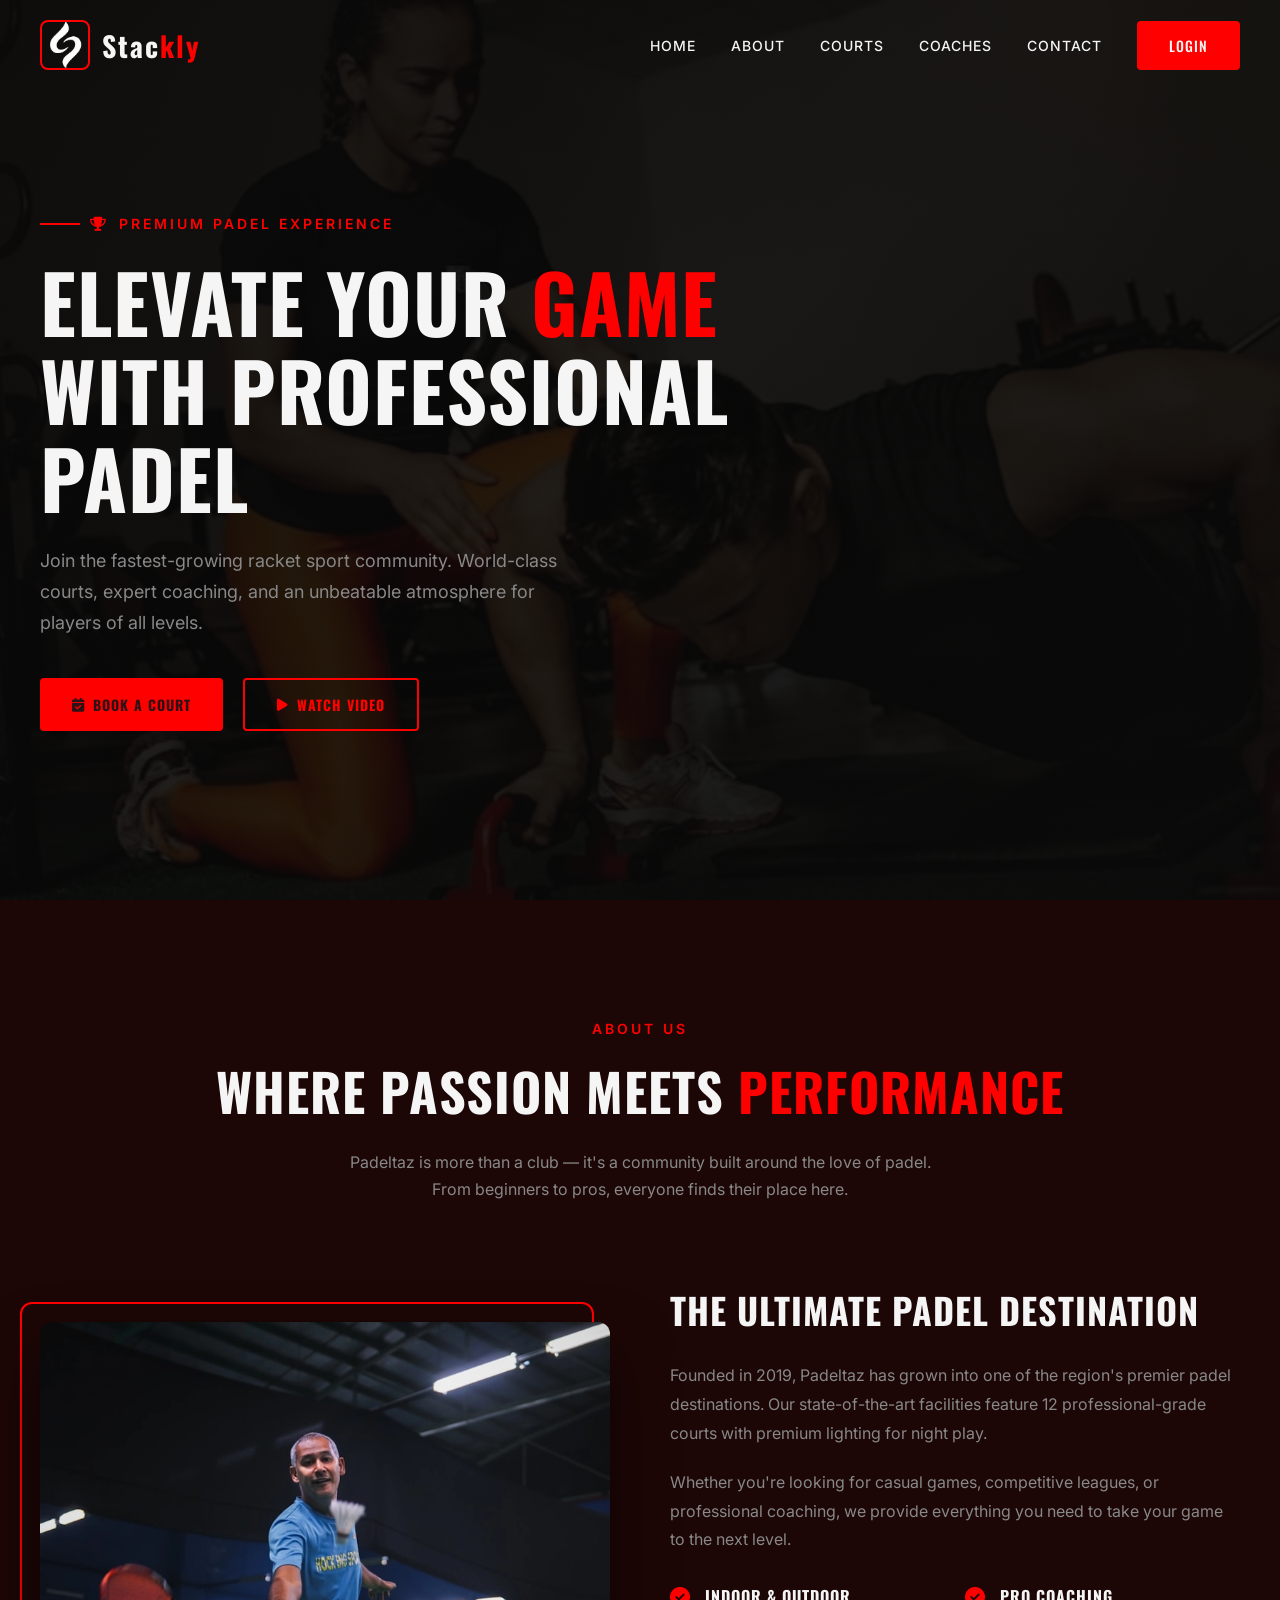
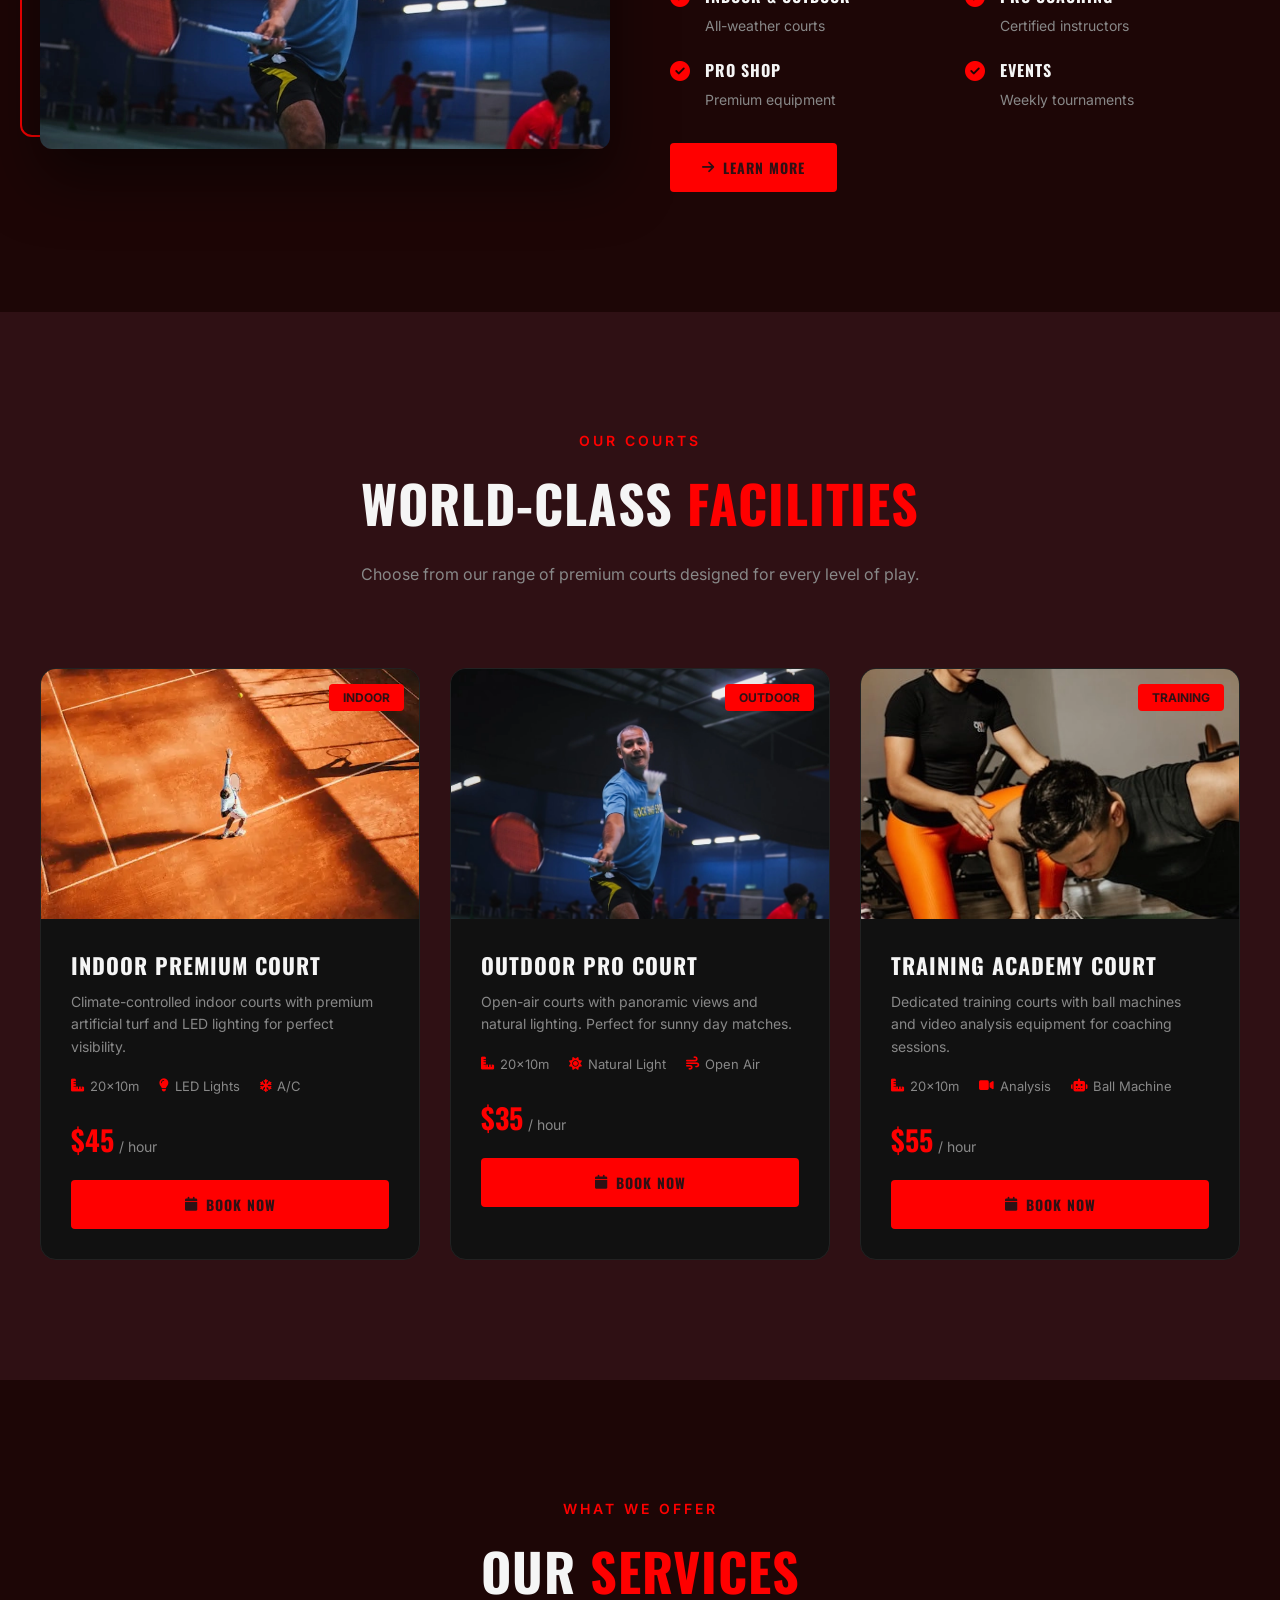
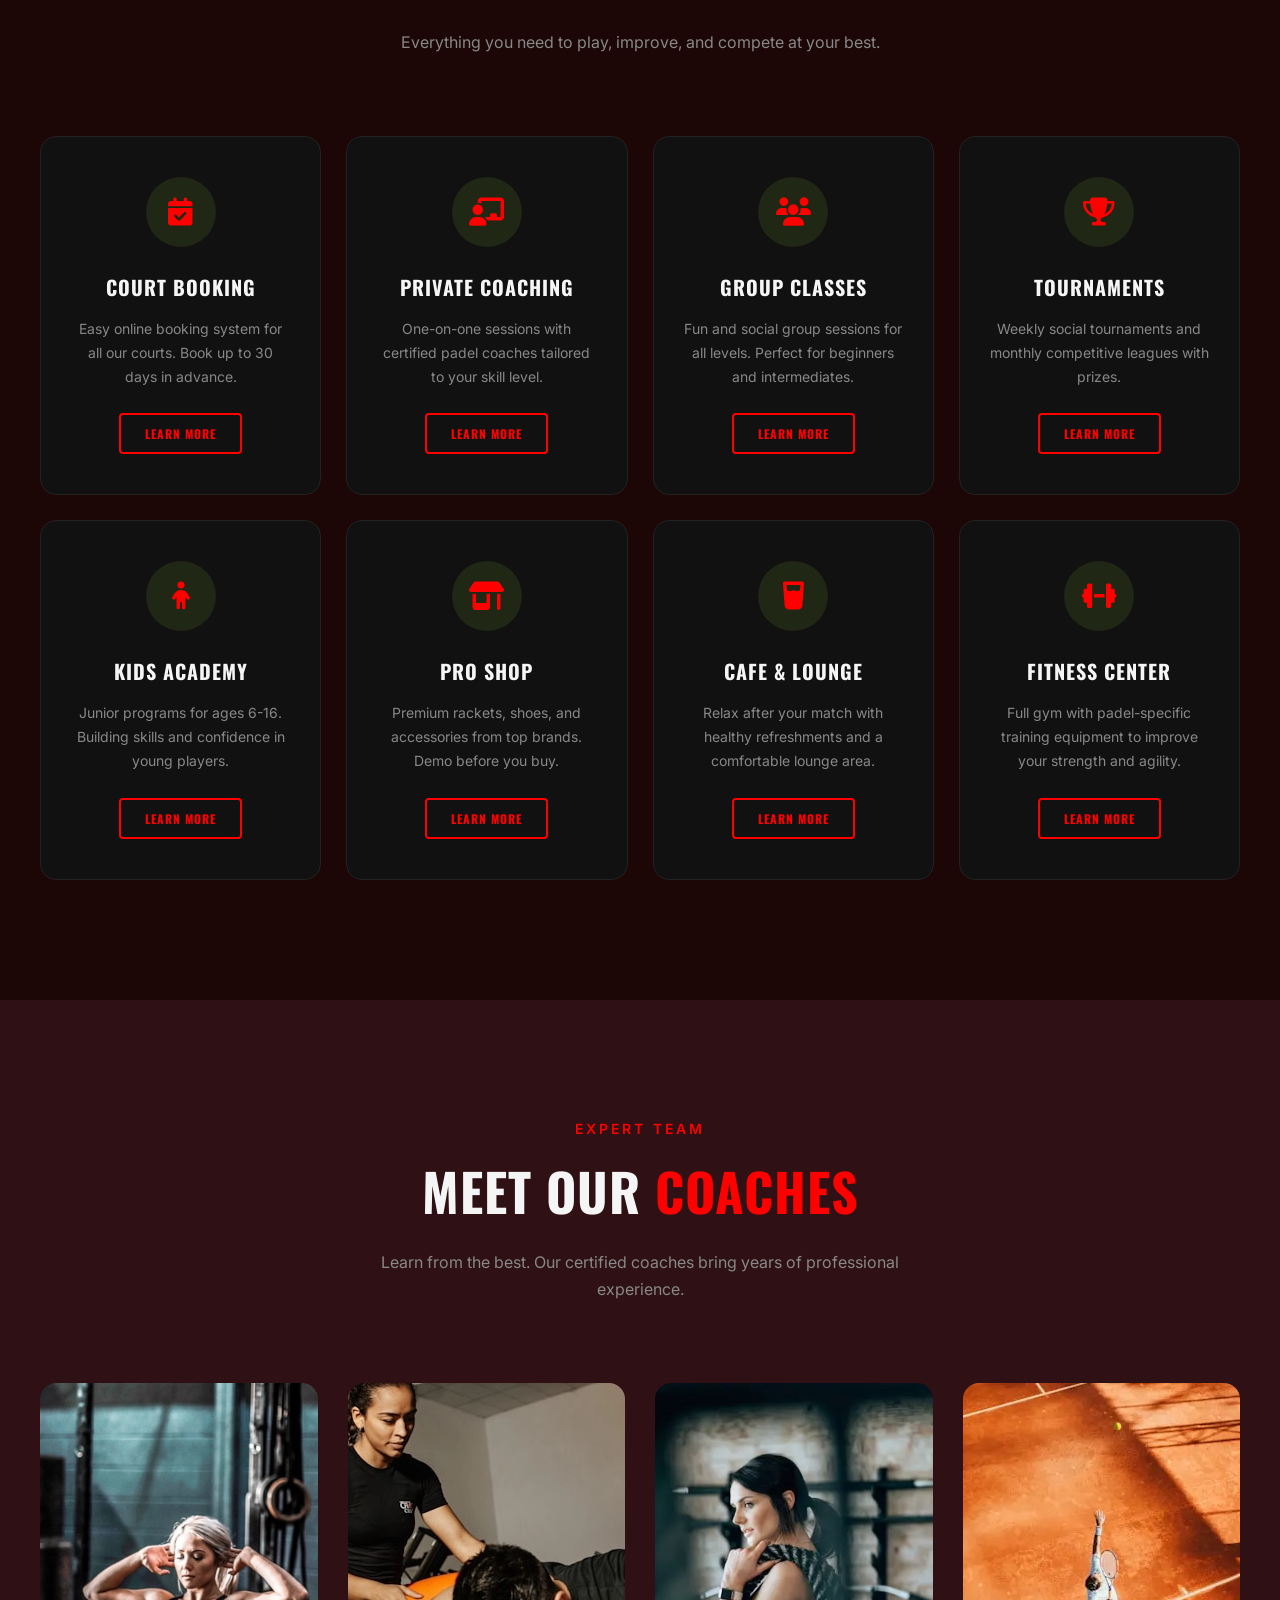
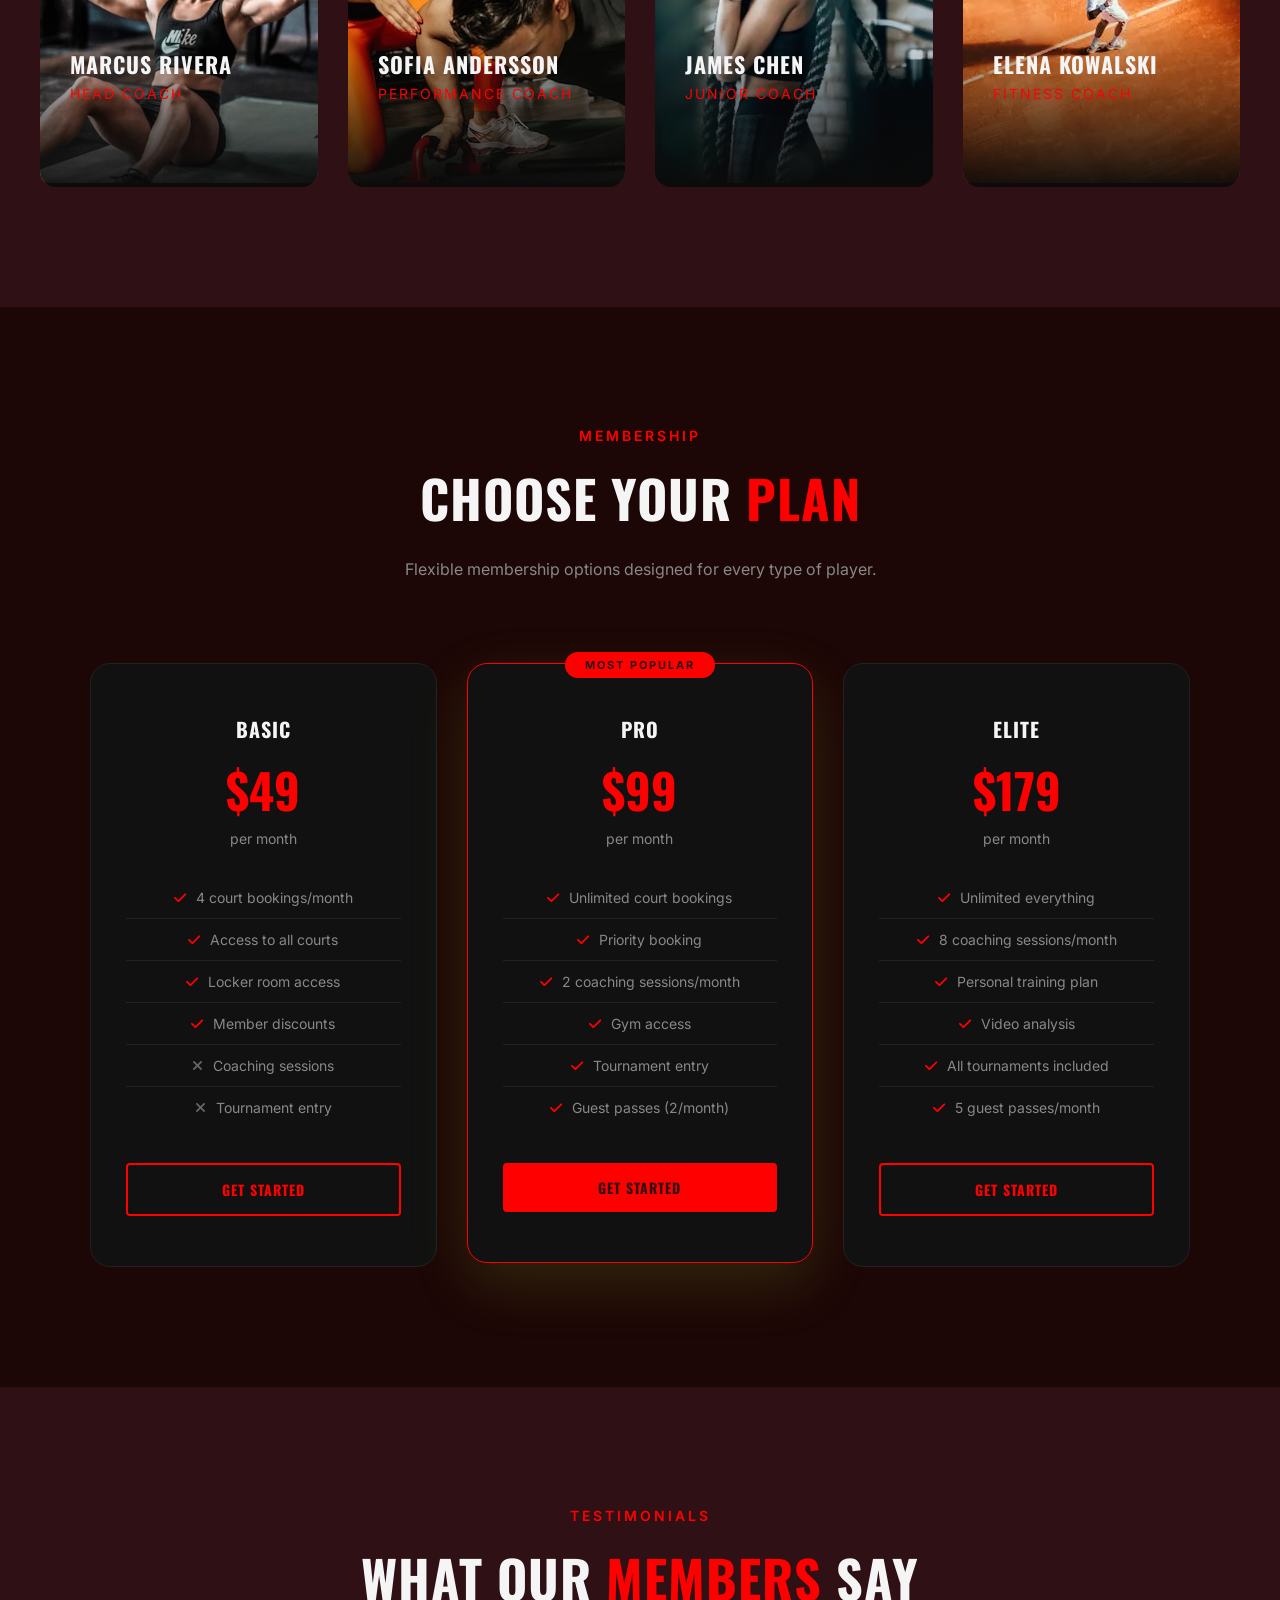
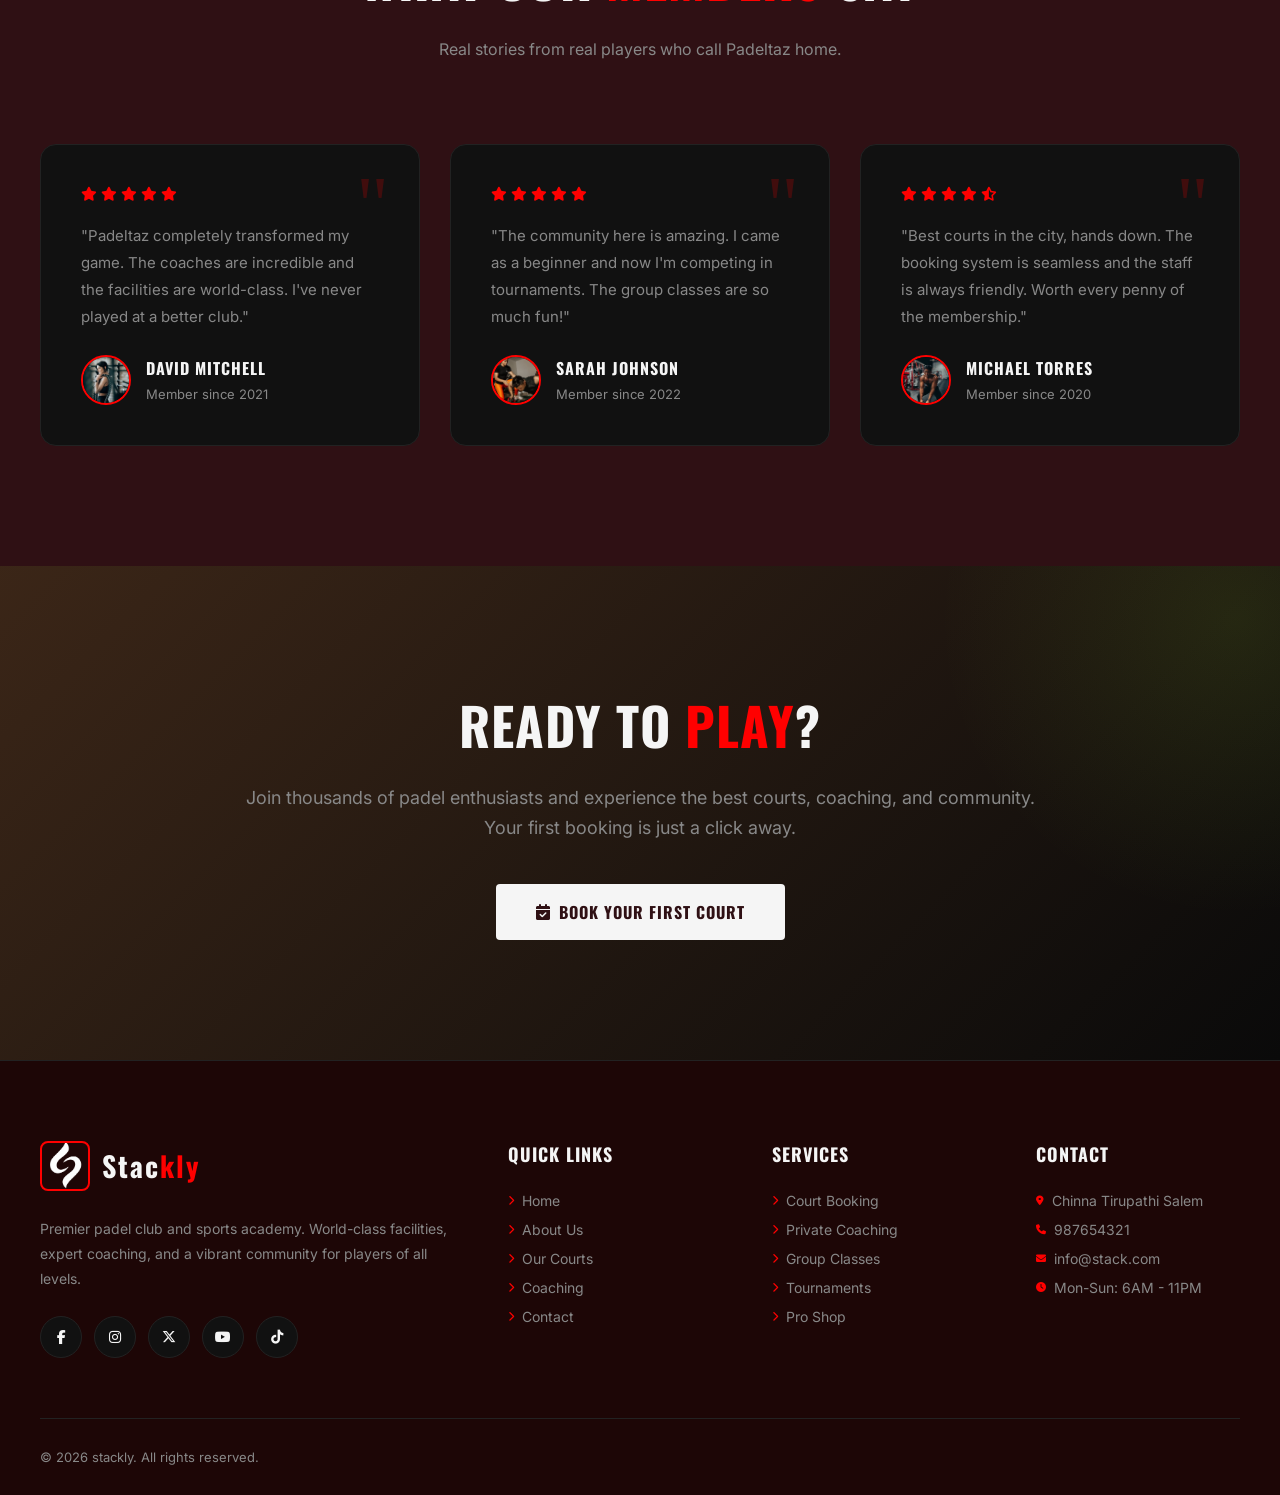
==== commit 3697a86e: "Add files via upload" ====
--- a/index.html
+++ b/index.html
@@ -8,7 +8,7 @@
     <link href="https://fonts.googleapis.com/css2?family=Oswald:wght@300;400;500;600;700&family=Inter:wght@300;400;500;600;700&display=swap" rel="stylesheet">
 <link rel="stylesheet" href="https://cdnjs.cloudflare.com/ajax/libs/font-awesome/6.7.2/css/all.min.css">   <style>
         :root {
-            --primary: #1e4ec7;
+            --primary: red;
             --primary-dark: black;
             --dark: #2f1014;
             --darker: #1d0606;
@@ -1441,7 +1441,7 @@
                     <p>Head Coach</p>
                     <div class="coach-social">
                         <a href="404.html"><i class="fab fa-instagram"></i></a>
-                        <a href="404.html"><i class="fab fa-twitter"></i></a>
+                        <!-- <a href="404.html"><i class="fab fa-twitter"></i></a> -->
                         <a href="404.html"><i class="fab fa-linkedin"></i></a>
                     </div>
                 </div>
@@ -1453,7 +1453,7 @@
                     <p>Performance Coach</p>
                     <div class="coach-social">
                         <a href="404.html"><i class="fab fa-instagram"></i></a>
-                        <a href="404.html"><i class="fab fa-twitter"></i></a>
+                        <!-- <a href="404.html"><i class="fab fa-twitter"></i></a> -->
                         <a href="404.html"><i class="fab fa-linkedin"></i></a>
                     </div>
                 </div>
@@ -1465,7 +1465,7 @@
                     <p>Junior Coach</p>
                     <div class="coach-social">
                         <a href="404.html"><i class="fab fa-instagram"></i></a>
-                        <a href="404.html"><i class="fab fa-twitter"></i></a>
+                        <!-- <a href="404.html"><i class="fab fa-twitter"></i></a> -->
                         <a href="404.html"><i class="fab fa-linkedin"></i></a>
                     </div>
                 </div>
@@ -1477,7 +1477,7 @@
                     <p>Fitness Coach</p>
                     <div class="coach-social">
                         <a href="404.html"><i class="fab fa-instagram"></i></a>
-                        <a href="404.html"><i class="fab fa-twitter"></i></a>
+                        <!-- <a href="404.html"><i class="fab fa-twitter"></i></a> -->
                         <a href="404.html"><i class="fab fa-linkedin"></i></a>
                     </div>
                 </div>
@@ -1652,14 +1652,14 @@
                 <h4>Contact</h4>
                   <ul>
                     <li><a href="404.html"><i class="fas fa-map-marker-alt"></i> Chinna Tirupathi Salem</a></li>
-                    <li><a href="404.html"><i class="fas fa-phone"></i> +1 (555) 123-4567</a></li>
+                    <li><a href="404.html"><i class="fas fa-phone"></i> 987654321</a></li>
                     <li><a href="404.html"><i class="fas fa-envelope"></i> info@stack.com</a></li>
                     <li><a href="404.html"><i class="fas fa-clock"></i> Mon-Sun: 6AM - 11PM</a></li>
                 </ul>
             </div>
         </div>
         <div class="footer-bottom">
-            <p>&copy; 2026 Padeltaz. All rights reserved.</p>
+            <p>&copy; 2026 stackly. All rights reserved.</p>
             <!-- <div class="footer-logo-center">
                 <img src="https://images.unsplash.com/photo-1554068865-24cecd4e34b8?w=100&h=100&fit=crop" alt="Logo">
                 <span>PADEL<span style="color: var(--primary);">TAZ</span></span>
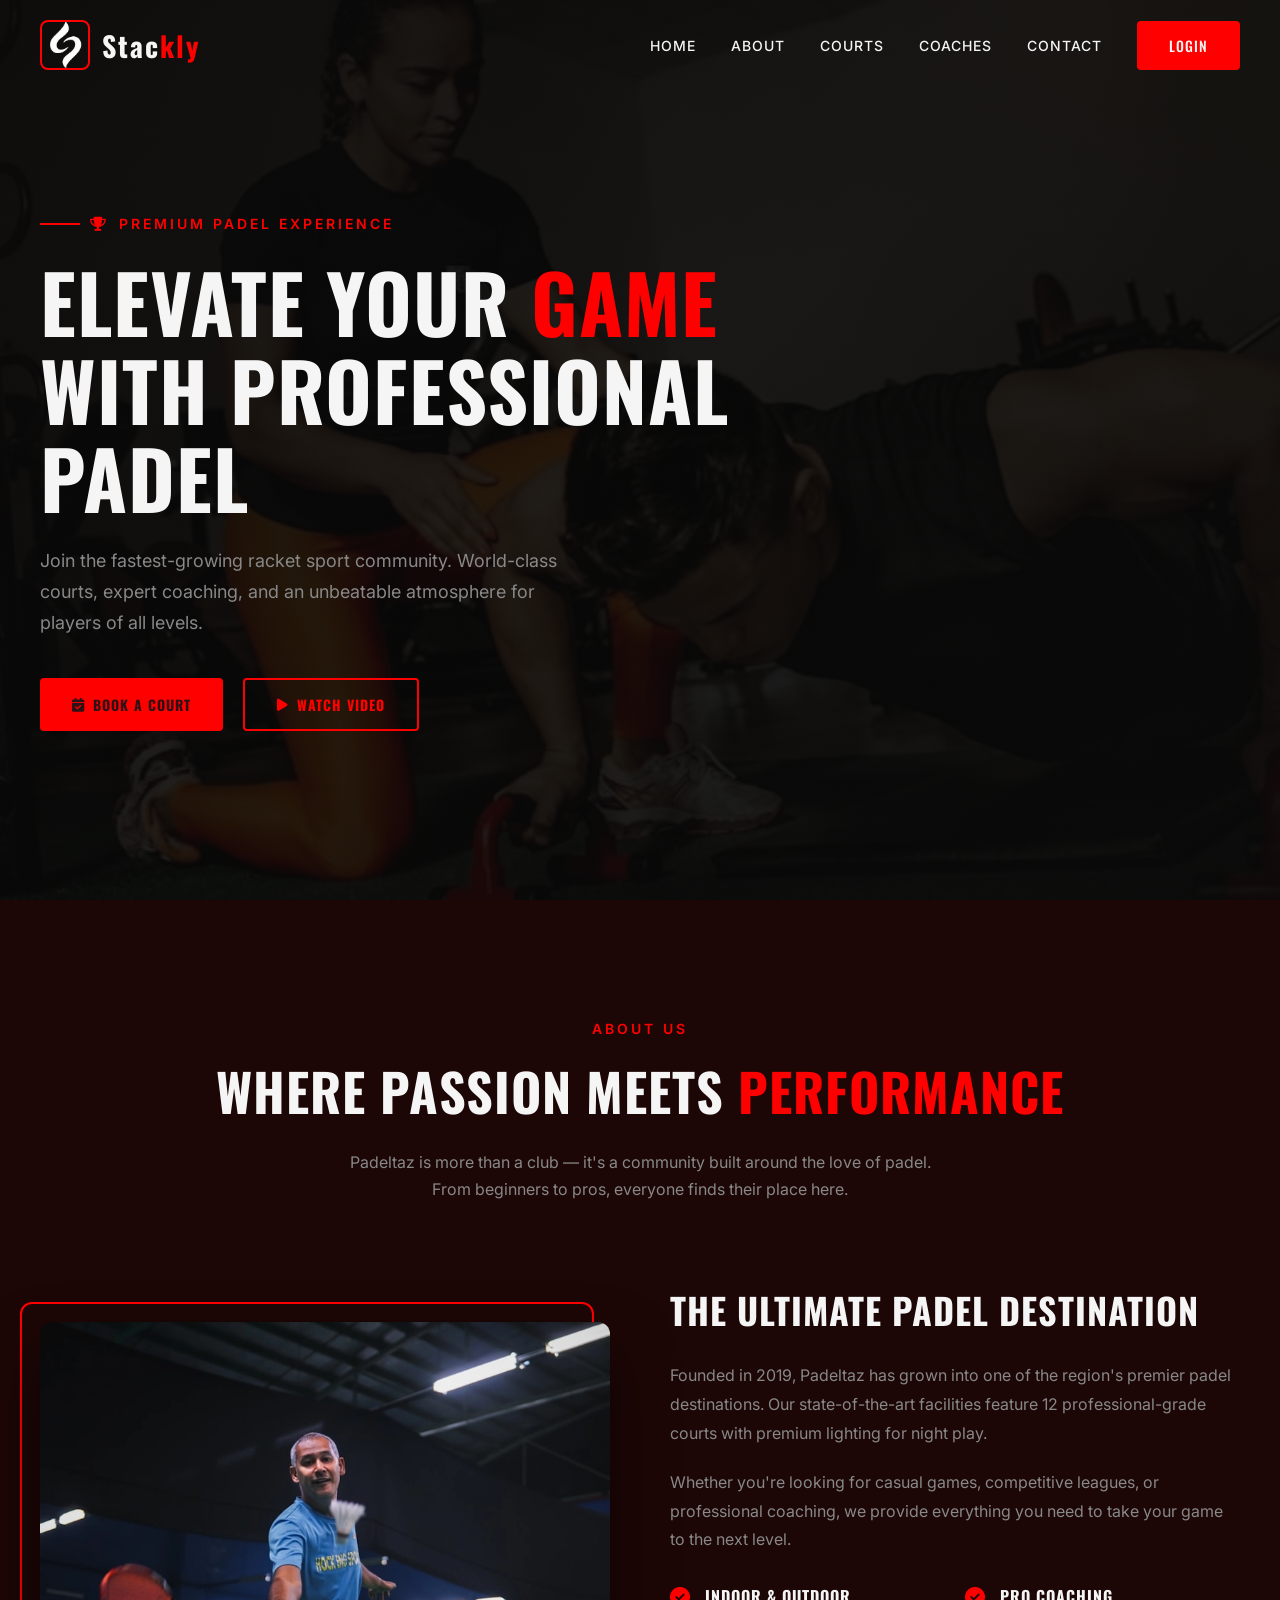
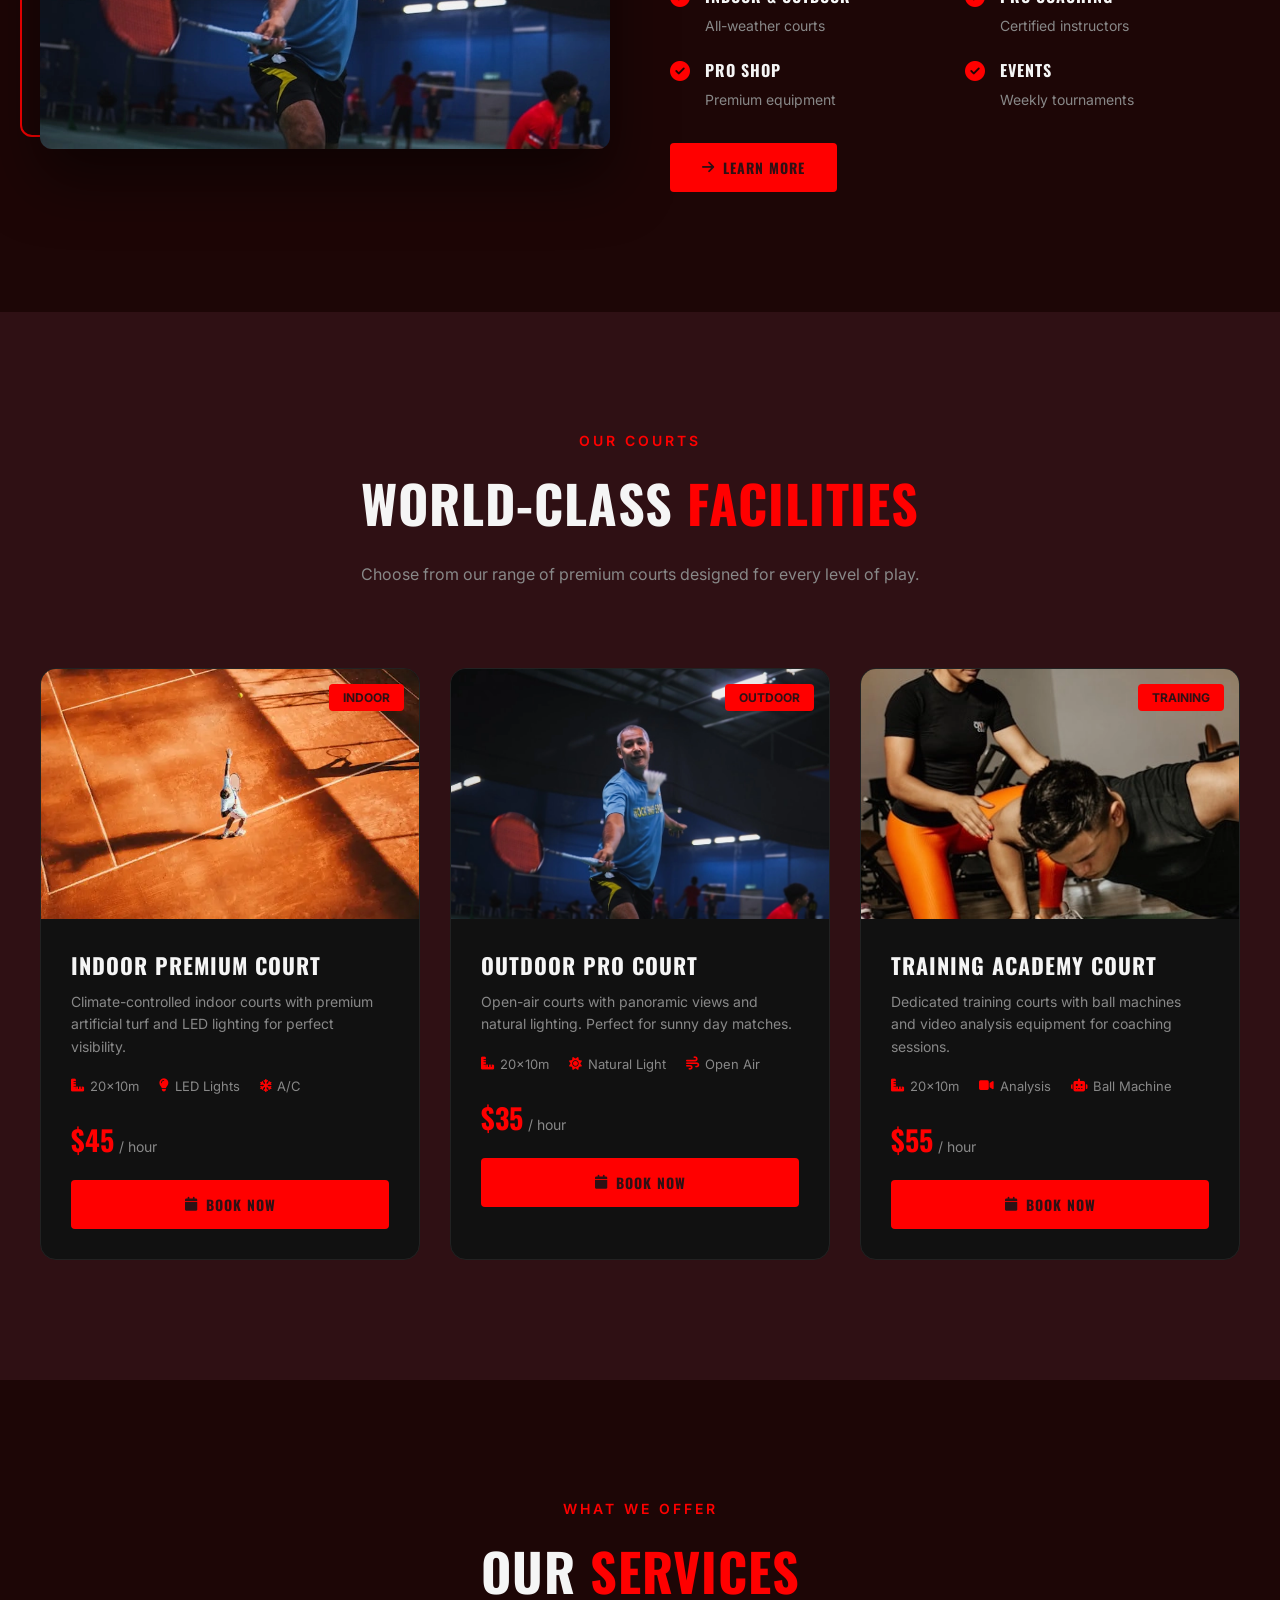
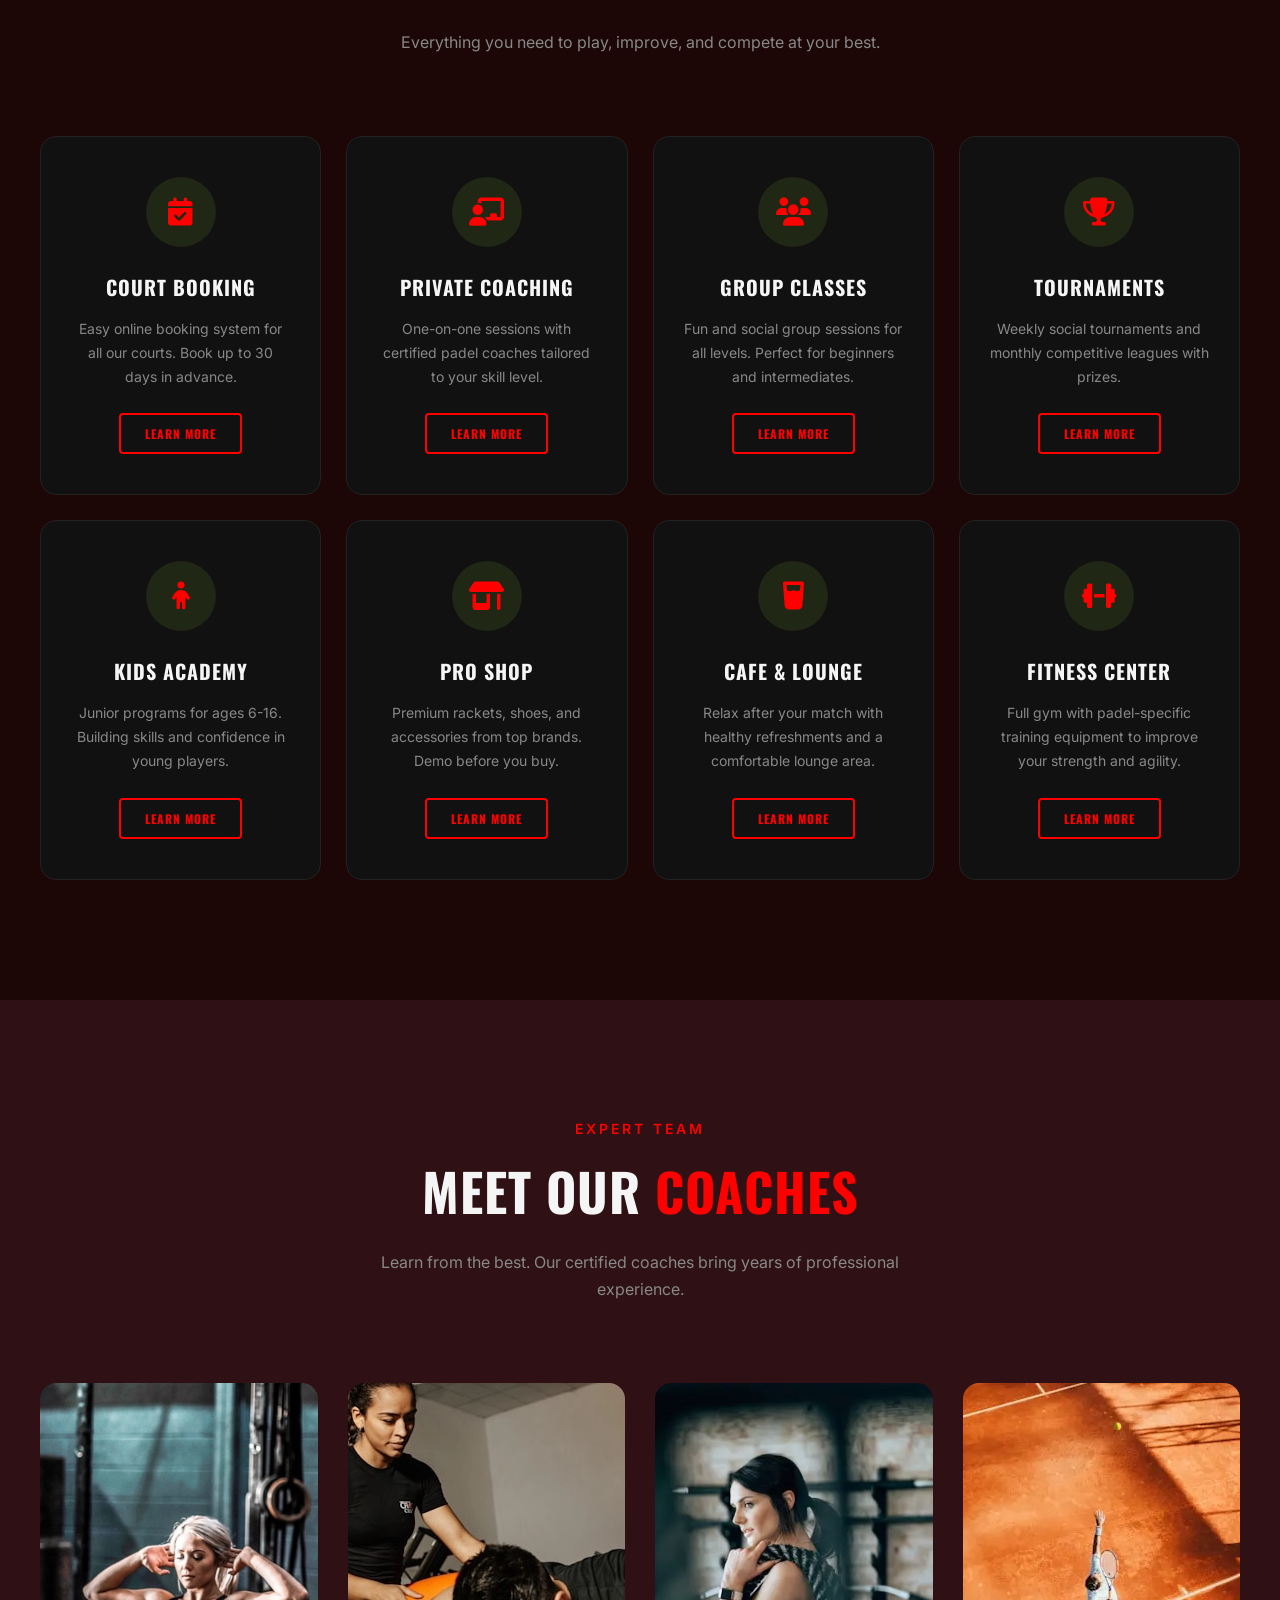
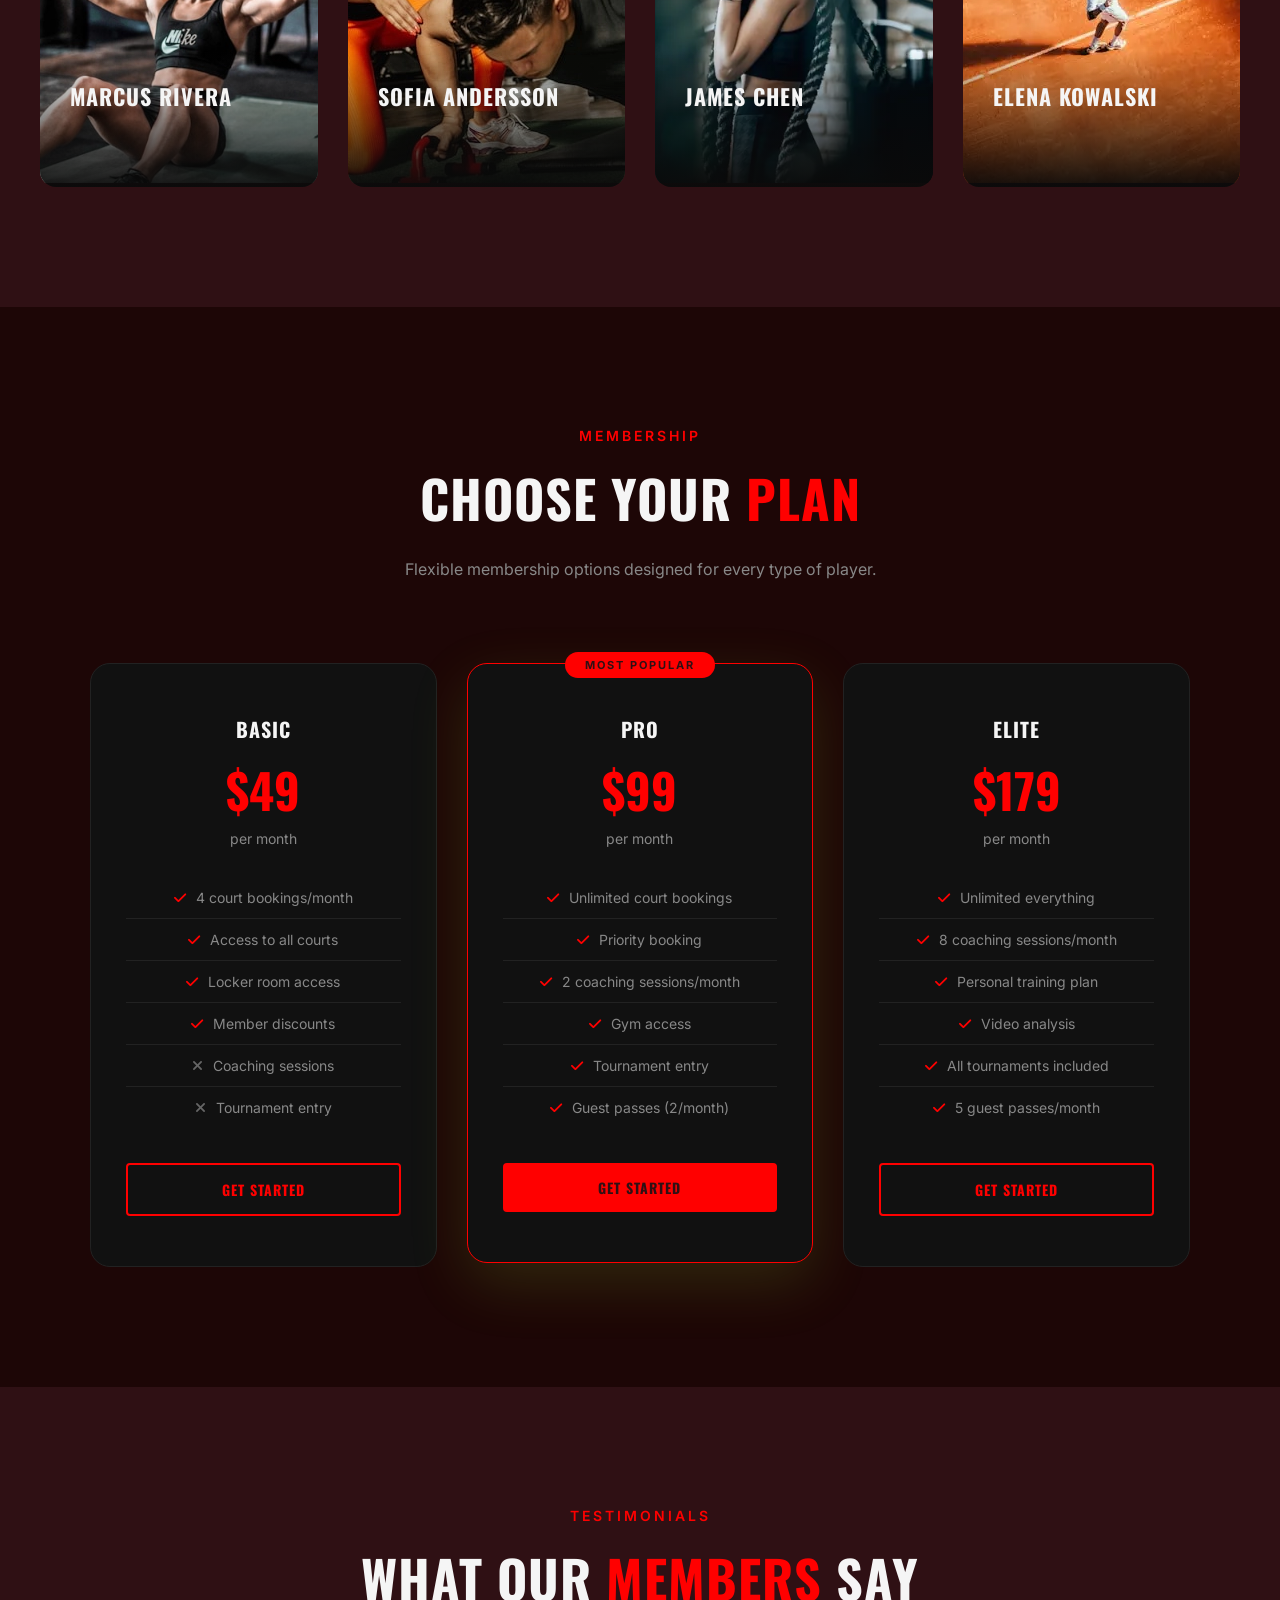
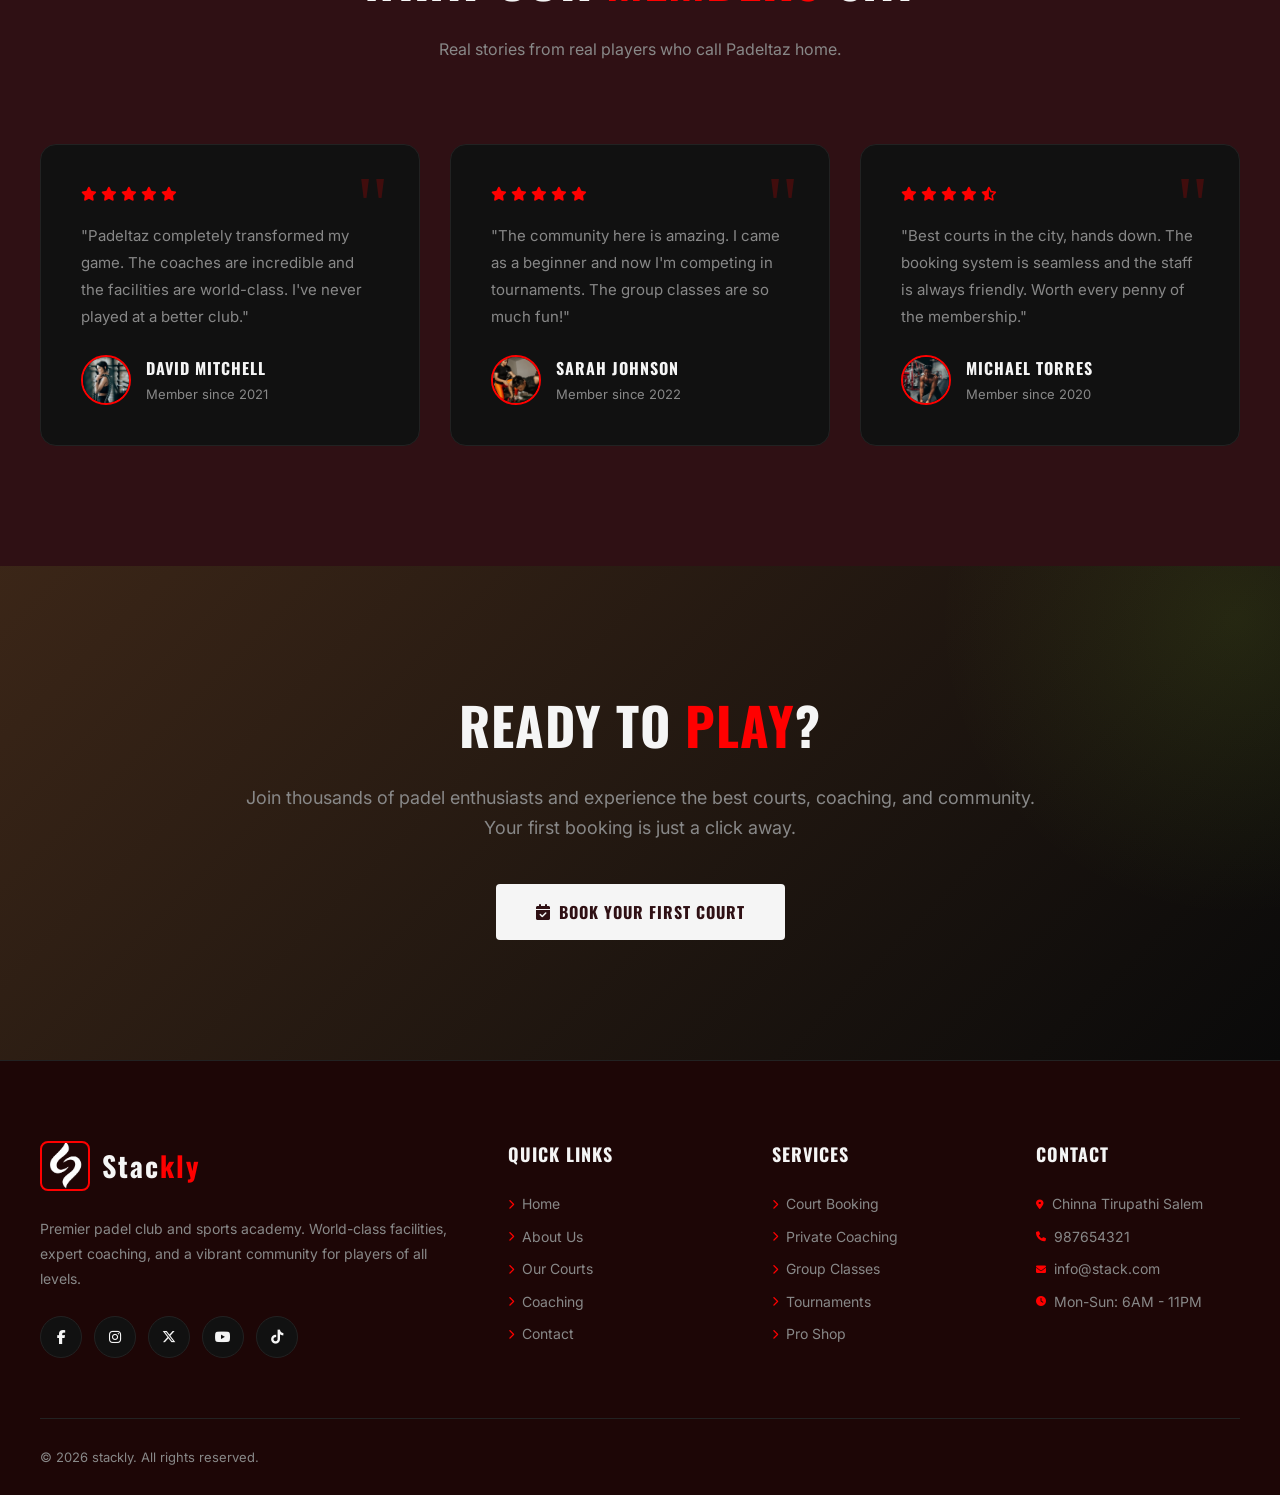
==== commit 633d6bb8: "Add files via upload" ====
--- a/index.html
+++ b/index.html
@@ -1168,6 +1168,17 @@
     .hero-bg img{
         object-position:65% center;
     }
+
+
+}
+.footer-col ul li a {
+    display: inline-flex;
+    width: fit-content;
+    cursor: pointer;
+}
+
+.footer-col ul li {
+    width: fit-content;
 }
     </style>
 <!-- <base target="_blank"> -->
@@ -1438,7 +1449,6 @@
                 <img src="5.webp" alt="Coach">
                 <div class="coach-overlay">
                     <h3>Marcus Rivera</h3>
-                    <p>Head Coach</p>
                     <div class="coach-social">
                         <a href="404.html"><i class="fab fa-instagram"></i></a>
                         <!-- <a href="404.html"><i class="fab fa-twitter"></i></a> -->
@@ -1450,7 +1460,6 @@
                 <img src="8.webp" alt="Coach">
                 <div class="coach-overlay">
                     <h3>Sofia Andersson</h3>
-                    <p>Performance Coach</p>
                     <div class="coach-social">
                         <a href="404.html"><i class="fab fa-instagram"></i></a>
                         <!-- <a href="404.html"><i class="fab fa-twitter"></i></a> -->
@@ -1462,7 +1471,6 @@
                 <img src="7.webp" alt="Coach">
                 <div class="coach-overlay">
                     <h3>James Chen</h3>
-                    <p>Junior Coach</p>
                     <div class="coach-social">
                         <a href="404.html"><i class="fab fa-instagram"></i></a>
                         <!-- <a href="404.html"><i class="fab fa-twitter"></i></a> -->
@@ -1474,7 +1482,6 @@
                 <img src="3.webp" alt="Coach">
                 <div class="coach-overlay">
                     <h3>Elena Kowalski</h3>
-                    <p>Fitness Coach</p>
                     <div class="coach-social">
                         <a href="404.html"><i class="fab fa-instagram"></i></a>
                         <!-- <a href="404.html"><i class="fab fa-twitter"></i></a> -->
